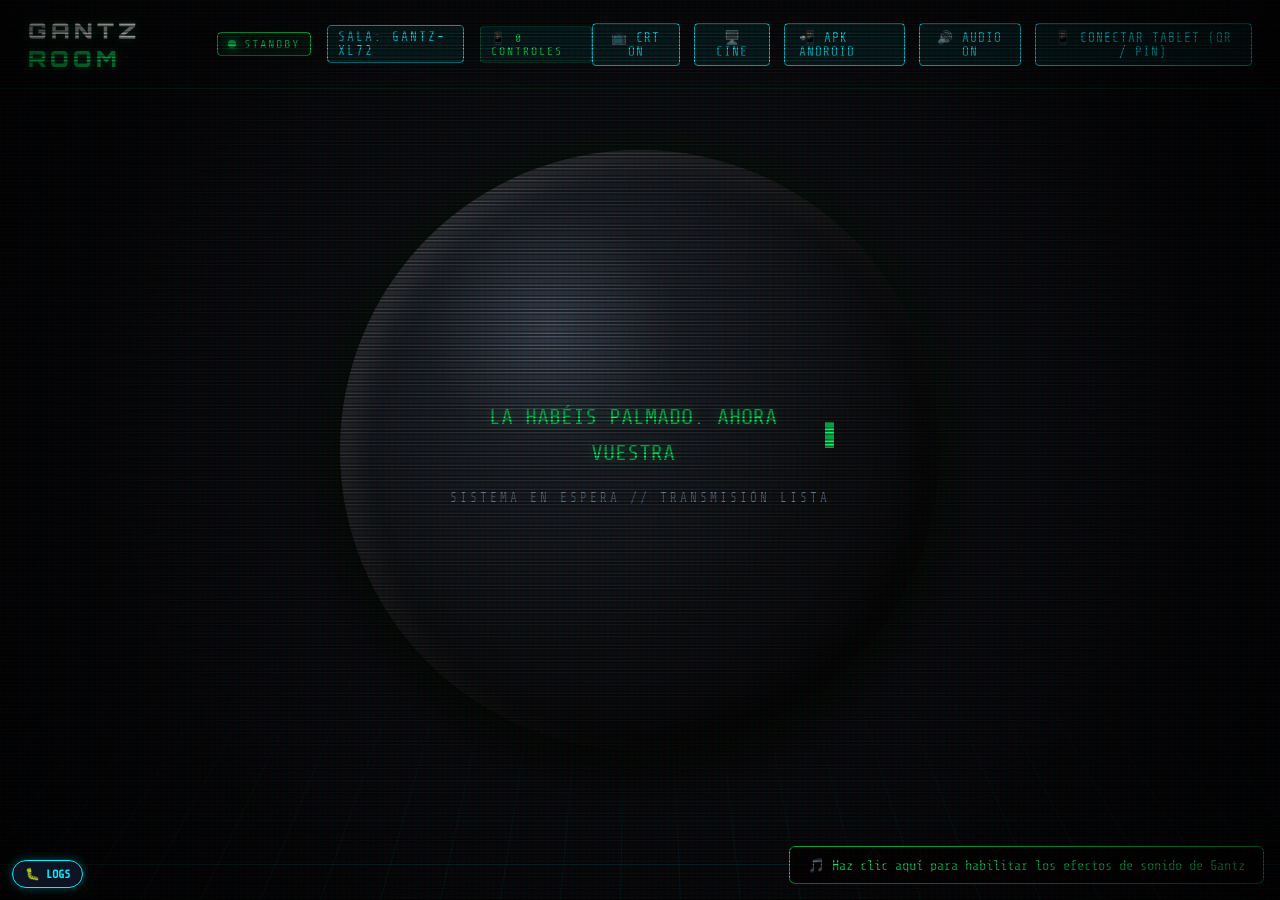
==== index.html @ 41e59c59 "feat(ui): crt retro scanlines filter, manga screentone pattern, 2-column tactical cards grid, and da" ====
<!DOCTYPE html>
<html lang="es">
<head>
  <meta charset="UTF-8">
  <meta name="viewport" content="width=device-width, initial-scale=1.0">
  <title>GANTZ // ESFERA NEGRA (CLOUD DISPLAY)</title>
  <link rel="preconnect" href="https://fonts.googleapis.com">
  <link rel="preconnect" href="https://fonts.gstatic.com" crossorigin>
  <link href="https://fonts.googleapis.com/css2?family=Orbitron:wght@600;800;900&family=Share+Tech+Mono&family=VT323&display=swap" rel="stylesheet">
  <link rel="stylesheet" href="css/display.css">
</head>
<body>

  <!-- Retro CRT Scanlines & Flicker -->
  <div class="crt-overlay"></div>
  <div class="crt-flicker"></div>

  <!-- Perspective 3D Room Environment -->
  <div class="room-bg"></div>
  <div class="floor-grid"></div>
  <div class="crt-overlay active" id="crtOverlay"></div>

  <!-- Top HUD Bar -->
  <header class="top-hud">
    <div class="hud-left">
      <div class="gantz-logo">GANTZ <span>ROOM</span></div>
      <div class="status-badge" id="hudStatusBadge">
        <span class="status-dot"></span>
        <span id="hudStatusText">STANDBY</span>
      </div>
      <div class="room-pin-badge" id="hudRoomPin" title="Clic para ver o copiar PIN">SALA: GENERANDO...</div>
      <div class="room-pin-badge" id="hudConnectedDevices" style="border-color: rgba(0,255,102,0.3); color: #00ff66; font-size: 0.72rem;">📱 0 CONTROLES</div>
    </div>
    <div class="hud-right">
      <button class="hud-btn" id="btnCrtToggle" title="Activar/Desactivar Efecto CRT Scanlines">📺 CRT ON</button>
      <button class="hud-btn" id="btnZenToggle" title="Modo Cine / Ocultar HUD">🖥️ CINE</button>
      <a href="assets/apk/gantz-remote.apk" download="gantz-remote.apk" class="hud-btn" style="text-decoration: none; border-color: var(--gantz-cyan); color: var(--gantz-cyan);" title="Descargar APK nativa para Android">📲 APK ANDROID</a>
      <button class="hud-btn" id="btnAudioToggle" title="Activar/Silenciar Efectos de Sonido">🔊 AUDIO ON</button>
      <button class="hud-btn" id="btnOpenQR">📱 CONECTAR TABLET (QR / PIN)</button>
    </div>
  </header>

  <!-- Main Sphere Container -->
  <main class="stage-container">
    <div class="sphere-assembly" id="sphereAssembly">
      
      <!-- Ambient Back Rim Glow -->
      <div class="sphere-rim"></div>

      <!-- Sphere Body / Shell -->
      <div class="gantz-sphere" id="gantzSphere">

        <!-- Mechanical Sliding Doors (Visible in Open Mode) -->
        <div class="sphere-doors" id="sphereDoors">
          <div class="sphere-interior-glow"></div>
          <div class="sphere-man">
            <svg viewBox="0 0 24 24" width="80" height="80" fill="#00f0ff" style="filter: drop-shadow(0 0 10px #00f0ff);">
              <path d="M12 2C6.48 2 2 6.48 2 12s4.48 10 10 10 10-4.48 10-10S17.52 2 12 2zm0 3c1.66 0 3 1.34 3 3s-1.34 3-3 3-3-1.34-3-3 1.34-3 3-3zm0 14.2c-2.5 0-4.71-1.28-6-3.22.03-1.99 4-3.08 6-3.08 1.99 0 5.97 1.09 6 3.08-1.29 1.94-3.5 3.22-6 3.22z"/>
            </svg>
          </div>
          <div style="font-family: var(--font-display); font-size: 0.85rem; color: #00f0ff; letter-spacing: 2px; margin-bottom: 4px;">
            ARSENAL DESBLOQUEADO
          </div>
          <div class="arsenal-rack">
            <div class="arsenal-item">🔫 X-GUN</div>
            <div class="arsenal-item">🦺 TRAJE</div>
            <div class="arsenal-item">📡 RADAR</div>
            <div class="arsenal-item">🎯 X-RIFLE</div>
          </div>
        </div>

        <!-- Front Screen Terminal -->
        <div class="sphere-screen" id="sphereScreen">

          <!-- 1. STANDBY VIEW -->
          <div class="view-standby" id="viewStandby">
            <div class="gantz-typewriter-text" id="standbyText">
              <span>LA HABÉIS PALMADO. AHORA VUESTRAS VIDAS ME PERTENECEN.</span>
              <span class="cursor-blink"></span>
            </div>
            <div class="standby-subtext">SISTEMA EN ESPERA // TRANSMISIÓN LISTA</div>
          </div>

          <!-- 2. MISSION / TIMER VIEW WITH MINI-RADAR -->
          <div class="view-mission" id="viewMission">
            <div class="mission-mini-radar" id="miniRadar">
              <div class="radar-sweep"></div>
              <div class="radar-crosshair"></div>
              <div class="radar-blip blip-target" title="Objetivo Alien"></div>
              <div class="radar-blip blip-hunter" style="top: 35%; left: 45%;" title="Cazadores"></div>
              <div class="radar-ring r-1"></div>
              <div class="radar-ring r-2"></div>
            </div>
            <div class="timer-progress-ring"></div>
            <div class="mission-target-badge" id="missionTargetBadge">OBJETIVO: EN BUSCA Y CAPTURA</div>
            <div class="digital-timer" id="timerDisplay">60:00</div>
            <div class="mission-substatus" id="missionSubstatus">TIEMPO LÍMITE DE TRANSFERENCIA // BARRIDO ACTIVO</div>
          </div>

          <!-- 3. BRIEFING / MONSTER VIEW (MANGA CANONICAL LAYOUT) -->
          <div class="view-briefing" id="viewBriefing">
            <div class="manga-briefing-header">
              AHORA IRÉIS A MATAR A ESTE TIPO:
            </div>
            <div class="manga-briefing-grid">
              <!-- Left: Square Photo Frame with Name on top border -->
              <div class="manga-portrait-frame">
                <div class="manga-target-name-badge" id="briefingName">ONION ALIEN</div>
                <div class="manga-img-container">
                  <img src="assets/webp/monsters/alien_cebolla_joven_recortado.webp" alt="Target" class="manga-target-img" id="briefingImg">
                </div>
              </div>

              <!-- Right: Canonical Manga Data Rows -->
              <div class="manga-info-col">
                <div class="manga-field-block">
                  <div class="manga-field-title">CARACTERÍSTICAS:</div>
                  <div class="manga-field-val" id="briefingChars">FUERTE<br>MALOLIENTE</div>
                </div>

                <div class="manga-field-block">
                  <div class="manga-field-title">LE GUSTA:</div>
                  <div class="manga-field-val" id="briefingLikes">LAS CEBOLLETAS, LA AMISTAD</div>
                </div>

                <div class="manga-field-block" id="briefingDislikesWrap">
                  <div class="manga-field-title">ODIA:</div>
                  <div class="manga-field-val" id="briefingDislikes">A LOS QUE SON MÁS PEQUEÑOS QUE ÉL</div>
                </div>

                <div class="manga-field-block">
                  <div class="manga-field-title">FRASE FAVORITA:</div>
                  <div class="manga-field-val" id="briefingQuote">¡¡CON CEBOLLAS ME BASTA!!</div>
                </div>
              </div>
            </div>
          </div>

          <!-- 4. SCORING / RESULTS VIEW -->
          <div class="view-scoring" id="viewScoring">
            <div class="scoring-title">EVALUACIÓN DE CAZADORES // GANTZ</div>
            <div class="scoring-list" id="scoringList"></div>
          </div>

          <!-- 5. BROADCAST MESSAGE VIEW -->
          <div class="view-broadcast" id="viewBroadcast">
            <div class="broadcast-tag">MENSAJE DIRECTO DE LA ESFERA</div>
            <div class="broadcast-body" id="broadcastBody">
              <span>¡MOVED EL TRASERO O MORIRÉIS TODOS!</span>
              <span class="cursor-blink"></span>
            </div>
          </div>

          <!-- 6. WEAPON / ARSENAL HOLOGRAM VIEW (ENIGMATIC & REVEALABLE) -->
          <div class="view-weapon" id="viewWeapon">
            <div class="weapon-hologram-card">
              <div class="weapon-header-row">
                <div class="weapon-media-box">
                  <img src="assets/webp/weapons/civil_y_pistola_alienigena_en_retroceso.webp" alt="Weapon" class="weapon-img-display" id="wpnDisplayImg">
                  <div class="weapon-icon-badge" id="wpnDisplayIcon">🔫</div>
                </div>
                <div class="weapon-main-info">
                  <div class="weapon-title-name" id="wpnDisplayName">PISTOLA X (X-GUN)</div>
                  <div class="weapon-category-pill" id="wpnDisplayCategory">ARMAMENTO BÁSICO DE LA ESFERA</div>
                  <div class="weapon-quote-box" id="wpnDisplayQuote">"Un cacharro negro con cuatro gatillos y cañón giratorio."</div>
                </div>
              </div>

              <!-- State A: CLASSIFIED (Default for players) -->
              <div class="weapon-classified-box" id="wpnClassifiedBox">
                <div class="classified-lock-icon">🔒</div>
                <div class="classified-text-wrap">
                  <div class="classified-title">ARCHIVO CLASIFICADO // GANTZ</div>
                  <div class="classified-desc">El funcionamiento, alcance y daño permanecen ocultos.</div>
                </div>
              </div>

              <!-- State B: REVEALED (Unlocked by Master) -->
              <div class="weapon-revealed-box" id="wpnRevealedBox" style="display: none;">
                <div class="revealed-tag">⚡ MECÁNICA & FUNCIONAMIENTO DESBLOQUEADO</div>
                <div class="weapon-specs-grid">
                  <div class="weapon-spec-row">
                    <span class="weapon-spec-label">⚙️ FUNCIONAMIENTO:</span>
                    <span class="weapon-spec-val" id="wpnDisplayMechanics">Debes apretar los dos gatillos a la vez...</span>
                  </div>
                  <div class="weapon-spec-row">
                    <span class="weapon-spec-label">💥 DAÑO / EFECTO:</span>
                    <span class="weapon-spec-val" id="wpnDisplayDamage" style="color: #ff003c; font-weight: bold;">2d10 Daño Interno</span>
                  </div>
                  <div class="weapon-spec-row">
                    <span class="weapon-spec-label">📏 ALCANCE:</span>
                    <span class="weapon-spec-val" id="wpnDisplayRange">Medio (30m)</span>
                  </div>
                </div>
              </div>

            </div>
          </div>

          <!-- 7. 100 POINTS REWARD MENU VIEW -->
          <div class="view-100pts" id="view100Pts">
            <div class="menu-100pts-card">
              <div class="menu-100pts-header">
                <div class="menu-100pts-badge">🏆 100 PUNTOS ALCANZADOS // GANTZ REWARD</div>
                <div class="menu-100pts-hunter-title" id="rewardHunterTitle">KEI KURONO (100 PTS)</div>
                <div class="menu-100pts-instruction">ELIGE UNA DE LAS TRES OPCIONES DE LA ESFERA:</div>
              </div>
              <div class="menu-100pts-grid">
                <div class="menu-100pts-card-option" id="rewardCardOpt1">
                  <div class="reward-opt-num">01</div>
                  <div class="reward-opt-icon">✨</div>
                  <div class="reward-opt-name">LIBERTAD</div>
                  <div class="reward-opt-desc">Memoria borrada y regreso al mundo real en paz.</div>
                </div>
                <div class="menu-100pts-card-option" id="rewardCardOpt2">
                  <div class="reward-opt-num">02</div>
                  <div class="reward-opt-icon">⚡</div>
                  <div class="reward-opt-name">ARMAMENTO PESADO</div>
                  <div class="reward-opt-desc">Desbloquea la Katana, Gantz Bike o Z-Gun para la próxima cacería.</div>
                </div>
                <div class="menu-100pts-card-option" id="rewardCardOpt3">
                  <div class="reward-opt-num">03</div>
                  <div class="reward-opt-icon">🧬</div>
                  <div class="reward-opt-name">REVIVIR CAZADOR</div>
                  <div class="reward-opt-desc">Resucita a un compañero de la memoria de la Esfera.</div>
                </div>
              </div>
              <div class="menu-100pts-resolution" id="rewardResolutionBox" style="display: none;">
                <span class="res-badge" id="rewardResolutionBadge">ELECCIÓN CONFIRMADA</span>
                <span class="res-text" id="rewardResolutionText">Recompensa transferida.</span>
              </div>
            </div>
          </div>

          <!-- 8. TACTICAL FULLSCREEN RADAR VIEW -->
          <div class="view-radar" id="viewRadar" style="display: none;">
            <div class="tactical-radar-card">
              <div class="radar-header-row">
                <div class="radar-title">🛰️ RADAR TÁCTICO DE GANTZ // RASTREO DE ÁREA</div>
                <div class="radar-status-badge">🟢 HUD ACTIVO</div>
              </div>
              <div class="tactical-radar-screen">
                <div class="tactical-sweep"></div>
                <div class="tactical-grid-overlay"></div>
                <div class="tactical-ring ring-1"></div>
                <div class="tactical-ring ring-2"></div>
                <div class="tactical-ring ring-3"></div>
                <div class="tactical-blip alien-boss" style="top: 38%; left: 60%;">
                  <span class="blip-label" id="radarTargetLabel">OBJETIVO: ALIEN</span>
                </div>
                <div class="tactical-blip hunter-team" style="top: 62%; left: 38%;">
                  <span class="blip-label">CAZADORES</span>
                </div>
              </div>
              <div class="radar-footer-row">
                <span id="radarPerimeterWarning">⚠️ ADVERTENCIA: SALIR DEL PERÍMETRO (1 KM) ACTIVARÁ LA BOMBA CRANEAL</span>
              </div>
            </div>
          </div>

        </div>

      </div>
    </div>
  </main>

  <!-- Modal QR Code -->
  <div class="qr-modal" id="qrModal">
    <div class="qr-card">
      <div class="qr-card-title">CONECTAR <span>TABLET / CELULAR</span></div>
      <p style="font-size: 0.85rem; color: #94a3b8;">Escanea con la cámara de tu tablet o usa el PIN de la sala:</p>
      
      <div style="display: flex; align-items: center; justify-content: center; gap: 8px; margin: 10px 0;">
        <div class="qr-pin-display" id="qrPinDisplay" style="margin: 0;">GANTZ-XXXX</div>
        <button class="hud-btn" id="btnCopyPin" style="padding: 8px 12px; font-size: 0.85rem;" title="Copiar código PIN">📋 COPIAR PIN</button>
      </div>

      <div class="qr-image-container" id="qrContainer"></div>

      <div style="display: flex; gap: 6px; margin-top: 10px;">
        <div class="qr-url-text" id="qrUrlText" style="flex: 1; margin-top: 0;">https://tu-sitio.vercel.app/remote.html?room=...</div>
        <button class="hud-btn" id="btnCopyUrl" style="padding: 6px 10px; font-size: 0.75rem;" title="Copiar enlace completo">📋</button>
      </div>

      <!-- Direct APK Download Link -->
      <a href="assets/apk/gantz-remote.apk" download="gantz-remote.apk" class="hud-btn" style="display: flex; align-items: center; justify-content: center; gap: 8px; width: 100%; margin-top: 10px; text-decoration: none; background: rgba(0, 240, 255, 0.15); border-color: var(--gantz-cyan); color: #fff; font-size: 0.8rem; padding: 8px 12px;">
        <span>🤖</span> DESCARGAR APP ANDROID (.APK)
      </a>

      <!-- Room Management & Persistence Controls -->
      <div style="margin-top: 14px; padding-top: 12px; border-top: 1px solid rgba(0,240,255,0.2); text-align: left;">
        <div style="font-size: 0.75rem; color: var(--gantz-cyan); font-weight: bold; margin-bottom: 6px;">⚙️ GESTIÓN DE SALA:</div>
        <div style="display: flex; gap: 6px; margin-bottom: 8px;">
          <input type="text" id="customDisplayRoomInput" placeholder="Ej: MESA1 o GANTZ-MESA1" style="flex: 1; font-size: 0.8rem; padding: 6px 8px; background: rgba(0,0,0,0.6); border: 1px solid rgba(0,240,255,0.4); color: #fff; border-radius: 4px; font-family: 'Share Tech Mono', monospace;">
          <button class="hud-btn" id="btnSetCustomRoom" style="font-size: 0.75rem; padding: 6px 10px; background: rgba(0,240,255,0.15);">ESTABLECER</button>
        </div>
        <div style="display: flex; gap: 6px; margin-bottom: 10px;">
          <button class="hud-btn" id="btnGenerateNewRoom" style="width: 100%; font-size: 0.75rem; padding: 6px 10px; border-color: var(--gantz-gold); color: var(--gantz-gold); background: rgba(255,215,0,0.1);">🔄 GENERAR NUEVA SALA ALEATORIA</button>
        </div>
        <div id="displaySavedRoomsWrap" style="margin-top: 8px;">
          <div style="font-size: 0.7rem; color: #94a3b8; margin-bottom: 4px;">📜 SALAS RECIENTES:</div>
          <div id="displaySavedRoomsList" style="display: flex; flex-wrap: wrap; gap: 4px; max-height: 70px; overflow-y: auto;"></div>
        </div>
      </div>

      <button class="qr-close-btn" id="btnCloseQR">CERRAR</button>
    </div>
  </div>

  <!-- Audio unlock banner -->
  <div id="audioUnlockOverlay" style="position: fixed; bottom: 16px; right: 16px; background: rgba(0,0,0,0.85); border: 1px solid #00ff66; padding: 10px 18px; border-radius: 6px; z-index: 1001; font-size: 0.85rem; color: #00ff66; cursor: pointer; display: flex; align-items: center; gap: 8px;">
    <span>🎵 Haz clic aquí para habilitar los efectos de sonido de Gantz</span>
  </div>

  <!-- Holographic Laser Pointer Target -->
  <div id="hologramLaserPointer" class="laser-pointer-target">
    <div class="laser-dot"></div>
    <div class="laser-ring"></div>
    <div class="laser-crosshair"></div>
  </div>

  <!-- Libraries -->
  <script src="js/logger.js"></script>
  <script src="js/vendor/peerjs.min.js"></script>
  <script src="js/vendor/qrcode.min.js"></script>
  <script src="data/aliens.js"></script>
  <script src="data/weapons.js"></script>
  <script src="js/audio.js"></script>
  <script src="js/display-p2p.js"></script>
</body>
</html>
---- css/display.css ----
:root {
  --bg-black: #030407;
  --gantz-green: #00ff66;
  --gantz-green-glow: rgba(0, 255, 102, 0.4);
  --gantz-red: #ff003c;
  --gantz-red-glow: rgba(255, 0, 60, 0.5);
  --gantz-cyan: #00f0ff;
  --gantz-gold: #ffd700;
  --font-mono: 'Share Tech Mono', 'Courier New', monospace;
  --font-display: 'Orbitron', sans-serif;
  --font-digital: 'VT323', monospace;
  --sphere-size: min(72vh, 600px);
}

* {
  box-sizing: border-box;
  margin: 0;
  padding: 0;
  user-select: none;
}

body {
  background-color: var(--bg-black);
  color: #fff;
  font-family: var(--font-mono);
  overflow: hidden;
  height: 100vh;
  width: 100vw;
  display: flex;
  flex-direction: column;
  align-items: center;
  justify-content: center;
  position: relative;
  perspective: 1000px;
}

/* CRT Scanlines Overlay */
.crt-overlay {
  position: fixed;
  top: 0;
  left: 0;
  width: 100vw;
  height: 100vh;
  background: linear-gradient(
    rgba(18, 16, 16, 0) 50%, 
    rgba(0, 0, 0, 0.35) 50%
  ), linear-gradient(
    90deg,
    rgba(255, 0, 0, 0.03),
    rgba(0, 255, 0, 0.01),
    rgba(0, 0, 255, 0.03)
  );
  background-size: 100% 4px, 6px 100%;
  pointer-events: none;
  z-index: 999;
}

.crt-flicker {
  position: fixed;
  top: 0;
  left: 0;
  width: 100vw;
  height: 100vh;
  background: rgba(0, 255, 102, 0.015);
  opacity: 0.8;
  pointer-events: none;
  animation: flicker 0.15s infinite;
  z-index: 998;
}

@keyframes flicker {
  0% { opacity: 0.97; }
  50% { opacity: 1; }
  100% { opacity: 0.94; }
}

/* Room Environment with Perspective Grid Floor */
.room-bg {
  position: absolute;
  top: 0;
  left: 0;
  width: 100%;
  height: 100%;
  background: radial-gradient(circle at 50% 45%, #151821 0%, #030407 70%);
  z-index: 1;
}

.floor-grid {
  position: absolute;
  bottom: 0;
  left: -50%;
  width: 200%;
  height: 45vh;
  background-image: 
    linear-gradient(rgba(0, 240, 255, 0.08) 1px, transparent 1px),
    linear-gradient(90deg, rgba(0, 240, 255, 0.08) 1px, transparent 1px);
  background-size: 60px 60px;
  transform: rotateX(65deg);
  transform-origin: bottom center;
  mask-image: linear-gradient(to top, rgba(0,0,0,1) 10%, transparent 100%);
  -webkit-mask-image: linear-gradient(to top, rgba(0,0,0,1) 10%, transparent 100%);
  z-index: 2;
}

/* TOP STATUS HUD BAR */
.top-hud {
  position: absolute;
  top: 0;
  left: 0;
  width: 100%;
  padding: 16px 28px;
  display: flex;
  justify-content: space-between;
  align-items: center;
  z-index: 100;
  font-size: 0.9rem;
  letter-spacing: 2px;
  border-bottom: 1px solid rgba(0, 255, 102, 0.15);
  background: linear-gradient(180deg, rgba(3, 4, 7, 0.9) 0%, transparent 100%);
}

.hud-left {
  display: flex;
  align-items: center;
  gap: 16px;
}

.gantz-logo {
  font-family: var(--font-display);
  font-weight: 900;
  font-size: 1.4rem;
  color: #fff;
  letter-spacing: 4px;
  text-shadow: 0 0 10px var(--gantz-green-glow);
}

.gantz-logo span {
  color: var(--gantz-green);
}

.status-badge {
  display: inline-flex;
  align-items: center;
  gap: 8px;
  padding: 4px 10px;
  background: rgba(0, 255, 102, 0.08);
  border: 1px solid var(--gantz-green);
  border-radius: 4px;
  font-size: 0.75rem;
  color: var(--gantz-green);
}

.status-dot {
  width: 8px;
  height: 8px;
  border-radius: 50%;
  background: var(--gantz-green);
  box-shadow: 0 0 8px var(--gantz-green);
  animation: pulseDot 1.5s infinite ease-in-out;
}

@keyframes pulseDot {
  0%, 100% { transform: scale(0.9); opacity: 0.6; }
  50% { transform: scale(1.3); opacity: 1; }
}

.room-pin-badge {
  font-family: var(--font-mono);
  background: rgba(0, 240, 255, 0.1);
  border: 1px solid var(--gantz-cyan);
  padding: 4px 10px;
  border-radius: 4px;
  font-size: 0.8rem;
  color: var(--gantz-cyan);
  cursor: pointer;
}

.hud-right {
  display: flex;
  align-items: center;
  gap: 14px;
}

.hud-btn {
  background: rgba(0, 240, 255, 0.1);
  border: 1px solid var(--gantz-cyan);
  color: var(--gantz-cyan);
  font-family: var(--font-mono);
  padding: 6px 14px;
  border-radius: 4px;
  font-size: 0.8rem;
  cursor: pointer;
  letter-spacing: 1px;
  transition: all 0.2s ease;
}

.hud-btn:hover {
  background: var(--gantz-cyan);
  color: #000;
  box-shadow: 0 0 15px rgba(0, 240, 255, 0.6);
}

/* MAIN STAGE AND GANTZ SPHERE CONTAINER */
.stage-container {
  position: relative;
  width: 100vw;
  height: 100vh;
  display: flex;
  align-items: center;
  justify-content: center;
  z-index: 10;
}

.sphere-assembly {
  position: relative;
  width: var(--sphere-size);
  height: var(--sphere-size);
  display: flex;
  align-items: center;
  justify-content: center;
  transition: transform 0.5s ease;
}

/* Black Metallic Sphere Body */
.gantz-sphere {
  position: relative;
  width: 100%;
  height: 100%;
  border-radius: 50%;
  background: radial-gradient(
    circle at 35% 30%,
    #4a5568 0%,
    #222733 22%,
    #0d0f14 55%,
    #020305 85%,
    #000000 100%
  );
  box-shadow: 
    inset -15px -15px 40px rgba(0, 0, 0, 0.95),
    inset 10px 10px 30px rgba(255, 255, 255, 0.2),
    0 25px 60px rgba(0, 0, 0, 0.9),
    0 0 40px rgba(0, 0, 0, 0.8);
  display: flex;
  align-items: center;
  justify-content: center;
  overflow: hidden;
  transition: all 0.7s cubic-bezier(0.2, 0.8, 0.2, 1);
}

/* Metallic Rim and Ambient Glow */
.sphere-rim {
  position: absolute;
  top: 0;
  left: 0;
  width: 100%;
  height: 100%;
  border-radius: 50%;
  box-shadow: 0 0 35px rgba(0, 255, 102, 0.15);
  pointer-events: none;
  transition: box-shadow 0.5s ease;
}

.sphere-assembly.active-mission .sphere-rim {
  box-shadow: 0 0 50px rgba(0, 255, 102, 0.35);
}

.sphere-assembly.danger .sphere-rim {
  box-shadow: 0 0 70px var(--gantz-red-glow);
  animation: dangerPulse 1s infinite alternate;
}

@keyframes dangerPulse {
  0% { box-shadow: 0 0 30px rgba(255, 0, 60, 0.3); }
  100% { box-shadow: 0 0 90px rgba(255, 0, 60, 0.8); }
}

/* SPHERE OPEN MECHANICAL DOORS */
.sphere-doors {
  position: absolute;
  top: 0;
  left: 0;
  width: 100%;
  height: 100%;
  border-radius: 50%;
  pointer-events: none;
  display: none;
  z-index: 25;
}

.sphere-door-left, .sphere-door-right {
  position: absolute;
  top: 0;
  width: 50%;
  height: 100%;
  background: radial-gradient(circle at 35% 30%, #2e3544 0%, #0d0f14 60%, #000 100%);
  transition: transform 1.2s cubic-bezier(0.77, 0, 0.175, 1);
  overflow: hidden;
  box-shadow: inset 0 0 20px #000;
}

.sphere-door-left {
  left: 0;
  border-top-left-radius: 999px;
  border-bottom-left-radius: 999px;
  border-right: 2px solid #334155;
  transform-origin: left center;
}

.sphere-door-right {
  right: 0;
  border-top-right-radius: 999px;
  border-bottom-right-radius: 999px;
  border-left: 2px solid #334155;
  transform-origin: right center;
}

.sphere-assembly.is-open .sphere-door-left {
  transform: translateX(-95%) rotateY(-25deg);
}

.sphere-assembly.is-open .sphere-door-right {
  transform: translateX(95%) rotateY(25deg);
}

/* Interior Core when Open (Man inside Gantz / Gun racks) */
.sphere-interior {
  position: absolute;
  width: 90%;
  height: 90%;
  border-radius: 50%;
  background: radial-gradient(circle at 50% 50%, #0c121e 0%, #030508 100%);
  border: 3px solid #1e293b;
  display: flex;
  flex-direction: column;
  align-items: center;
  justify-content: center;
  z-index: 15;
  opacity: 0;
  transform: scale(0.85);
  transition: all 0.8s ease 0.3s;
}

.sphere-assembly.is-open .sphere-interior {
  opacity: 1;
  transform: scale(1);
}

.interior-man-illustration {
  width: 130px;
  height: 130px;
  border-radius: 50%;
  background: #020305;
  border: 2px solid var(--gantz-cyan);
  display: flex;
  align-items: center;
  justify-content: center;
  position: relative;
  box-shadow: 0 0 25px rgba(0, 240, 255, 0.3);
  margin-bottom: 12px;
}

.interior-man-illustration svg {
  width: 85px;
  height: 85px;
  fill: #94a3b8;
}

.cables-anim {
  position: absolute;
  width: 100%;
  height: 100%;
  border-radius: 50%;
  border: 2px dashed rgba(0, 240, 255, 0.4);
  animation: rotateCables 15s linear infinite;
}

@keyframes rotateCables {
  from { transform: rotate(0deg); }
  to { transform: rotate(360deg); }
}

.arsenal-rack {
  display: flex;
  gap: 12px;
  margin-top: 6px;
}

.arsenal-item {
  background: rgba(15, 23, 42, 0.8);
  border: 1px solid #334155;
  border-radius: 6px;
  padding: 6px 12px;
  font-size: 0.75rem;
  color: var(--gantz-green);
  letter-spacing: 1px;
  display: flex;
  flex-direction: column;
  align-items: center;
  gap: 4px;
}

/* SPHERE FRONT SCREEN CONTENT */
.sphere-screen {
  position: relative;
  width: 82%;
  height: 82%;
  border-radius: 50%;
  display: flex;
  flex-direction: column;
  align-items: center;
  justify-content: center;
  text-align: center;
  padding: 30px;
  z-index: 20;
  transition: opacity 0.4s ease;
}

/* 1. STANDBY MODE */
.view-standby {
  display: flex;
  flex-direction: column;
  align-items: center;
  justify-content: center;
  gap: 16px;
  width: 100%;
}

.gantz-typewriter-text {
  font-family: var(--font-mono);
  color: var(--gantz-green);
  font-size: clamp(1rem, 2.2vw, 1.4rem);
  line-height: 1.6;
  text-shadow: 0 0 12px var(--gantz-green-glow);
  max-width: 90%;
  min-height: 80px;
  display: flex;
  align-items: center;
  justify-content: center;
}

.cursor-blink {
  display: inline-block;
  width: 10px;
  height: 1.2em;
  background-color: var(--gantz-green);
  margin-left: 4px;
  vertical-align: middle;
  animation: blink 0.8s infinite;
}

@keyframes blink {
  0%, 100% { opacity: 1; }
  50% { opacity: 0; }
}

.standby-subtext {
  font-size: 0.8rem;
  color: #64748b;
  letter-spacing: 3px;
  text-transform: uppercase;
}

/* 2. TIMER / MISSION MODE */
.view-mission {
  display: none;
  flex-direction: column;
  align-items: center;
  justify-content: center;
  width: 100%;
  position: relative;
}

.mission-target-badge {
  font-size: 0.8rem;
  letter-spacing: 2px;
  color: var(--gantz-cyan);
  text-transform: uppercase;
  margin-bottom: 6px;
}

.digital-timer {
  font-family: var(--font-digital);
  font-size: clamp(4rem, 12vw, 7.5rem);
  line-height: 0.95;
  color: var(--gantz-green);
  text-shadow: 
    0 0 20px var(--gantz-green-glow),
    0 0 40px var(--gantz-green-glow);
  letter-spacing: 4px;
  font-weight: bold;
}

.sphere-assembly.danger .digital-timer {
  color: var(--gantz-red);
  text-shadow: 0 0 25px var(--gantz-red-glow), 0 0 50px var(--gantz-red-glow);
}

.timer-progress-ring {
  position: absolute;
  width: 105%;
  height: 105%;
  border-radius: 50%;
  pointer-events: none;
  border: 3px dashed rgba(0, 255, 102, 0.3);
  animation: rotateRing 60s linear infinite;
}

@keyframes rotateRing {
  from { transform: rotate(0deg); }
  to { transform: rotate(360deg); }
}

.mission-substatus {
  margin-top: 10px;
  font-size: 0.85rem;
  color: #cbd5e1;
  letter-spacing: 2px;
}

/* 3. BRIEFING / MONSTER PROFILE MODE (CANONICAL MANGA LAYOUT) */
.view-briefing {
  display: none;
  flex-direction: column;
  align-items: center;
  justify-content: center;
  width: 95%;
  max-width: 540px;
  gap: 12px;
  animation: fadeIn 0.4s ease;
}

.manga-briefing-header {
  font-family: var(--font-display);
  font-size: clamp(0.9rem, 2vw, 1.15rem);
  font-weight: 900;
  color: #fff;
  letter-spacing: 2px;
  text-shadow: 0 0 10px var(--gantz-green-glow);
  text-align: center;
  border-bottom: 1px dashed rgba(0, 255, 102, 0.4);
  padding-bottom: 6px;
  width: 100%;
}

.manga-briefing-grid {
  display: grid;
  grid-template-columns: 190px 1fr;
  gap: 18px;
  width: 100%;
  align-items: start;
}

.manga-portrait-frame {
  position: relative;
  width: 190px;
  height: 200px;
  border: 2px solid #fff;
  box-shadow: 0 0 20px rgba(0, 255, 102, 0.3), inset 0 0 10px #000;
  background: #000;
  display: flex;
  align-items: center;
  justify-content: center;
  overflow: visible;
  margin-top: 10px;
}

.manga-img-container {
  width: 100%;
  height: 100%;
  overflow: hidden;
  position: relative;
  background: #000;
}

.manga-target-name-badge {
  position: absolute;
  top: -14px;
  left: 50%;
  transform: translateX(-50%);
  background: #000;
  border: 1px solid var(--gantz-green);
  color: #fff;
  font-family: var(--font-display);
  font-size: 0.82rem;
  font-weight: 900;
  letter-spacing: 1px;
  padding: 2px 10px;
  white-space: nowrap;
  text-shadow: 0 0 8px var(--gantz-green-glow);
  z-index: 20;
}

.manga-target-img {
  width: 100%;
  height: 100%;
  object-fit: cover;
  object-position: center top;
  transform-origin: center top;
  transition: object-position 0.2s ease, transform 0.2s ease;
  filter: contrast(1.2) grayscale(0.2) brightness(0.95);
}

.manga-info-col {
  display: flex;
  flex-direction: column;
  gap: 8px;
  text-align: left;
  font-family: var(--font-mono);
}

.manga-field-block {
  display: flex;
  flex-direction: column;
  gap: 2px;
}

.manga-field-title {
  font-family: var(--font-display);
  font-size: 0.78rem;
  font-weight: 900;
  color: #fff;
  letter-spacing: 1px;
  text-transform: uppercase;
}

.manga-field-val {
  font-size: 0.82rem;
  color: var(--gantz-green);
  text-shadow: 0 0 6px var(--gantz-green-glow);
  line-height: 1.35;
  padding-left: 8px;
  text-transform: uppercase;
  font-weight: 600;
}

/* 4. SCORING / RESULTS MODE */
.view-scoring {
  display: none;
  flex-direction: column;
  align-items: center;
  justify-content: center;
  width: 100%;
  gap: 8px;
}

.scoring-title {
  font-family: var(--font-display);
  font-size: 1.1rem;
  color: var(--gantz-cyan);
  letter-spacing: 3px;
  margin-bottom: 6px;
}

.scoring-list {
  width: 95%;
  max-height: 240px;
  overflow-y: auto;
  display: flex;
  flex-direction: column;
  gap: 8px;
  padding-right: 4px;
}

.score-row {
  display: flex;
  justify-content: space-between;
  align-items: center;
  background: rgba(15, 23, 42, 0.85);
  border: 1px solid #334155;
  border-radius: 6px;
  padding: 6px 14px;
  font-size: 0.85rem;
  transition: all 0.3s ease;
}

.score-row.highlight {
  border-color: var(--gantz-green);
  box-shadow: 0 0 15px var(--gantz-green-glow);
  transform: scale(1.03);
}

.hunter-name-col {
  text-align: left;
}

.hunter-real-name {
  font-weight: bold;
  color: #fff;
}

.hunter-gantz-nick {
  font-size: 0.75rem;
  color: var(--gantz-green);
  font-style: italic;
}

.hunter-points-col {
  text-align: right;
  font-family: var(--font-display);
  font-weight: 700;
  color: var(--gantz-gold);
}

.hunter-total-pts {
  font-size: 0.7rem;
  color: #94a3b8;
}

/* 5. BROADCAST / LIVE MESSAGE MODE */
.view-broadcast {
  display: none;
  flex-direction: column;
  align-items: center;
  justify-content: center;
  width: 100%;
}

.broadcast-tag {
  color: var(--gantz-red);
  font-size: 0.85rem;
  letter-spacing: 3px;
  text-transform: uppercase;
  margin-bottom: 8px;
  font-family: var(--font-display);
}

.broadcast-body {
  font-family: var(--font-mono);
  font-size: clamp(1.1rem, 2.5vw, 1.6rem);
  color: var(--gantz-green);
  line-height: 1.6;
  text-shadow: 0 0 15px var(--gantz-green-glow);
  max-width: 90%;
}

/* MODAL: QR CODE OVERLAY */
.qr-modal {
  position: fixed;
  top: 0;
  left: 0;
  width: 100vw;
  height: 100vh;
  background: rgba(3, 4, 7, 0.92);
  backdrop-filter: blur(10px);
  z-index: 1000;
  display: none;
  align-items: center;
  justify-content: center;
}

.qr-modal.active {
  display: flex;
}

.qr-card {
  background: #0a0d14;
  border: 2px solid var(--gantz-green);
  border-radius: 12px;
  box-shadow: 0 0 40px var(--gantz-green-glow);
  padding: 32px;
  max-width: 440px;
  width: 90%;
  text-align: center;
  position: relative;
}

.qr-card-title {
  font-family: var(--font-display);
  font-size: 1.3rem;
  color: #fff;
  margin-bottom: 8px;
}

.qr-card-title span {
  color: var(--gantz-green);
}

.qr-pin-display {
  display: inline-block;
  font-family: var(--font-display);
  font-size: 1.6rem;
  font-weight: 900;
  letter-spacing: 4px;
  color: var(--gantz-gold);
  background: rgba(255, 215, 0, 0.1);
  border: 2px solid var(--gantz-gold);
  border-radius: 8px;
  padding: 6px 18px;
  margin: 10px 0;
}

.qr-image-container {
  width: 220px;
  height: 220px;
  margin: 16px auto;
  padding: 8px;
  background: #05070a;
  border: 1px solid #1e293b;
  border-radius: 8px;
  display: flex;
  align-items: center;
  justify-content: center;
}

.qr-url-text {
  font-size: 0.8rem;
  color: var(--gantz-cyan);
  background: rgba(0, 240, 255, 0.08);
  border: 1px solid rgba(0, 240, 255, 0.3);
  padding: 8px 12px;
  border-radius: 4px;
  margin-top: 10px;
  word-break: break-all;
}

.qr-close-btn {
  margin-top: 18px;
  background: #1e293b;
  border: 1px solid #475569;
  color: #fff;
  padding: 8px 24px;
  border-radius: 6px;
  cursor: pointer;
  font-family: var(--font-mono);
  font-size: 0.9rem;
}

.qr-close-btn:hover {
  background: var(--gantz-red);
  border-color: var(--gantz-red);
}

/* 6. WEAPON / ARSENAL HOLOGRAM MODE (ENIGMATIC & REVEALABLE) */
.view-weapon {
  display: none;
  flex-direction: column;
  align-items: center;
  justify-content: center;
  width: 95%;
  max-width: 540px;
  animation: fadeIn 0.4s ease;
}

.weapon-hologram-card {
  display: flex;
  flex-direction: column;
  align-items: stretch;
  gap: 12px;
  width: 100%;
  background: rgba(0, 240, 255, 0.04);
  border: 1px solid rgba(0, 240, 255, 0.35);
  box-shadow: 0 0 30px rgba(0, 240, 255, 0.15), inset 0 0 15px rgba(0,0,0,0.8);
  border-radius: 10px;
  padding: 16px;
}

.weapon-header-row {
  display: grid;
  grid-template-columns: 140px 1fr;
  gap: 14px;
  align-items: center;
}

.weapon-media-box {
  position: relative;
  width: 140px;
  height: 120px;
  border-radius: 6px;
  overflow: hidden;
  border: 2px solid #00f0ff;
  box-shadow: 0 0 15px rgba(0, 240, 255, 0.4);
  background: #000;
}

.weapon-img-display {
  width: 100%;
  height: 100%;
  object-fit: cover;
  filter: contrast(1.15) brightness(0.95);
}

.weapon-icon-badge {
  position: absolute;
  bottom: 4px;
  right: 4px;
  background: rgba(0, 0, 0, 0.75);
  border: 1px solid #00f0ff;
  border-radius: 4px;
  font-size: 1.1rem;
  padding: 2px 5px;
  line-height: 1;
}

.weapon-main-info {
  display: flex;
  flex-direction: column;
  gap: 6px;
  text-align: left;
}

.weapon-title-name {
  font-family: var(--font-display);
  font-size: clamp(1rem, 2.2vw, 1.25rem);
  font-weight: 900;
  color: #fff;
  letter-spacing: 1.5px;
  text-shadow: 0 0 10px rgba(0, 240, 255, 0.6);
}

.weapon-category-pill {
  display: inline-block;
  align-self: flex-start;
  font-size: 0.68rem;
  background: rgba(0, 255, 102, 0.1);
  border: 1px solid #00ff66;
  color: #00ff66;
  padding: 2px 8px;
  border-radius: 10px;
  letter-spacing: 1px;
}

.weapon-quote-box {
  font-family: var(--font-mono);
  font-size: 0.78rem;
  color: #94a3b8;
  font-style: italic;
  line-height: 1.3;
}

/* CLASSIFIED STATE */
.weapon-classified-box {
  display: flex;
  align-items: center;
  gap: 12px;
  background: rgba(255, 0, 60, 0.08);
  border: 1px dashed rgba(255, 0, 60, 0.5);
  border-radius: 6px;
  padding: 10px 14px;
  animation: pulseClassified 2.5s infinite;
}

@keyframes pulseClassified {
  0%, 100% { border-color: rgba(255, 0, 60, 0.4); box-shadow: 0 0 10px rgba(255, 0, 60, 0.1); }
  50% { border-color: rgba(255, 0, 60, 0.8); box-shadow: 0 0 20px rgba(255, 0, 60, 0.25); }
}

.classified-lock-icon {
  font-size: 1.8rem;
  animation: floatWeapon 3s ease-in-out infinite;
}

.classified-text-wrap {
  text-align: left;
}

.classified-title {
  font-family: var(--font-display);
  font-size: 0.82rem;
  font-weight: bold;
  color: #ff003c;
  letter-spacing: 1.5px;
  text-shadow: 0 0 8px rgba(255, 0, 60, 0.6);
}

.classified-desc {
  font-size: 0.72rem;
  color: #94a3b8;
  margin-top: 2px;
}

/* REVEALED STATE */
.weapon-revealed-box {
  display: flex;
  flex-direction: column;
  gap: 8px;
  animation: revealUnfold 0.5s ease-out;
}

@keyframes revealUnfold {
  from { opacity: 0; transform: translateY(8px); }
  to { opacity: 1; transform: translateY(0); }
}

.revealed-tag {
  font-family: var(--font-display);
  font-size: 0.72rem;
  font-weight: 900;
  color: #00ff66;
  letter-spacing: 1.5px;
  text-shadow: 0 0 8px rgba(0, 255, 102, 0.6);
  border-bottom: 1px solid rgba(0, 255, 102, 0.3);
  padding-bottom: 4px;
  text-align: left;
}

.weapon-specs-grid {
  display: flex;
  flex-direction: column;
  gap: 5px;
  width: 100%;
  background: rgba(0, 0, 0, 0.6);
  border: 1px solid rgba(0, 255, 102, 0.25);
  border-radius: 6px;
  padding: 8px 12px;
  font-size: 0.75rem;
  text-align: left;
}

.weapon-spec-row {
  display: flex;
  gap: 8px;
  align-items: baseline;
}

.weapon-spec-label {
  color: var(--gantz-gold);
  font-weight: bold;
  font-size: 0.7rem;
  white-space: nowrap;
  min-width: 115px;
}

.weapon-spec-val {
  color: #e2e8f0;
  line-height: 1.35;
}

@keyframes fadeIn {
  from { opacity: 0; transform: scale(0.96); }
  to { opacity: 1; transform: scale(1); }
}

@keyframes floatWeapon {
  0%, 100% { transform: translateY(0); }
  50% { transform: translateY(-6px); }
}

/* 7. 100 POINTS REWARD MENU VIEW */
.view-100pts {
  display: none;
  flex-direction: column;
  align-items: center;
  justify-content: center;
  width: 95%;
  max-width: 580px;
  animation: fadeIn 0.4s ease;
}

.menu-100pts-card {
  display: flex;
  flex-direction: column;
  align-items: stretch;
  gap: 12px;
  width: 100%;
  background: rgba(255, 215, 0, 0.03);
  border: 1px solid rgba(255, 215, 0, 0.4);
  box-shadow: 0 0 35px rgba(255, 215, 0, 0.15), inset 0 0 15px rgba(0,0,0,0.85);
  border-radius: 10px;
  padding: 16px;
}

.menu-100pts-header {
  text-align: center;
  display: flex;
  flex-direction: column;
  gap: 4px;
  border-bottom: 1px dashed rgba(255, 215, 0, 0.3);
  padding-bottom: 8px;
}

.menu-100pts-badge {
  font-family: var(--font-display);
  font-size: 0.75rem;
  font-weight: bold;
  color: var(--gantz-gold);
  letter-spacing: 2px;
  text-shadow: 0 0 10px rgba(255, 215, 0, 0.6);
}

.menu-100pts-hunter-title {
  font-family: var(--font-display);
  font-size: clamp(1.1rem, 2.4vw, 1.4rem);
  font-weight: 900;
  color: #fff;
  letter-spacing: 1.5px;
  text-shadow: 0 0 10px var(--gantz-green-glow);
}

.menu-100pts-instruction {
  font-family: var(--font-mono);
  font-size: 0.72rem;
  color: #94a3b8;
  letter-spacing: 1px;
}

.menu-100pts-options-grid {
  display: flex;
  flex-direction: column;
  gap: 8px;
  width: 100%;
}

.reward-option-card {
  display: flex;
  align-items: center;
  gap: 12px;
  background: rgba(0, 0, 0, 0.7);
  border: 1px solid rgba(0, 240, 255, 0.25);
  border-radius: 6px;
  padding: 10px 12px;
  text-align: left;
  transition: all 0.3s ease;
}

.reward-option-card.selected {
  border-color: var(--gantz-gold);
  background: rgba(255, 215, 0, 0.12);
  box-shadow: 0 0 20px rgba(255, 215, 0, 0.4);
  transform: scale(1.02);
}

.reward-opt-num {
  font-family: var(--font-display);
  font-size: 1.4rem;
  font-weight: 900;
  color: var(--gantz-cyan);
  min-width: 28px;
  text-align: center;
  border-right: 1px solid rgba(0, 240, 255, 0.3);
  padding-right: 8px;
}

.reward-option-card.selected .reward-opt-num {
  color: var(--gantz-gold);
  border-color: var(--gantz-gold);
}

.reward-opt-body {
  flex: 1;
}

.reward-opt-title {
  font-family: var(--font-display);
  font-size: 0.85rem;
  font-weight: bold;
  color: #fff;
  letter-spacing: 1px;
}

.reward-opt-desc {
  font-size: 0.72rem;
  color: #cbd5e1;
  margin-top: 2px;
  line-height: 1.3;
}

.reward-resolution-box {
  background: rgba(0, 255, 102, 0.1);
  border: 1px solid var(--gantz-green);
  box-shadow: 0 0 20px rgba(0, 255, 102, 0.3);
  border-radius: 6px;
  padding: 12px;
  text-align: center;
  animation: pulseResolution 2s infinite;
}

@keyframes pulseResolution {
  0%, 100% { box-shadow: 0 0 15px rgba(0, 255, 102, 0.3); }
  50% { box-shadow: 0 0 30px rgba(0, 255, 102, 0.6); }
}

.reward-resolution-title {
  font-family: var(--font-display);
  font-size: 0.9rem;
  font-weight: 900;
  color: var(--gantz-gold);
  letter-spacing: 2px;
}

.reward-resolution-body {
  font-size: 0.82rem;
  color: #fff;
  margin-top: 4px;
  letter-spacing: 1px;
}

/* ==================== ZEN / CINEMA MODE ==================== */
body.cinema-mode .top-hud {
  transform: translateY(-100%);
  opacity: 0;
  pointer-events: none;
  transition: all 0.4s ease;
}

body.cinema-mode .floor-grid {
  opacity: 0.15;
}

.zen-exit-btn {
  position: fixed;
  top: 12px;
  right: 12px;
  background: rgba(0, 0, 0, 0.75);
  border: 1px solid var(--gantz-cyan);
  color: var(--gantz-cyan);
  font-family: var(--font-display);
  font-size: 0.75rem;
  padding: 4px 10px;
  border-radius: 4px;
  cursor: pointer;
  z-index: 10000;
  display: none;
  transition: all 0.2s ease;
}

body.cinema-mode .zen-exit-btn {
  display: block;
}

.zen-exit-btn:hover {
  background: var(--gantz-cyan);
  color: #000;
}

/* ==================== MINI-RADAR HUD (TIMER VIEW) ==================== */
.mission-mini-radar {
  position: absolute;
  top: 15px;
  right: 20px;
  width: 70px;
  height: 70px;
  border-radius: 50%;
  border: 1.5px solid rgba(0, 240, 255, 0.4);
  background: rgba(0, 10, 20, 0.75);
  box-shadow: 0 0 15px rgba(0, 240, 255, 0.2);
  overflow: hidden;
  pointer-events: none;
}

.radar-sweep {
  position: absolute;
  top: 0;
  left: 0;
  width: 100%;
  height: 100%;
  border-radius: 50%;
  background: conic-gradient(from 0deg, rgba(0, 240, 255, 0.4) 0deg, transparent 60deg, transparent 360deg);
  animation: radarSweepAnim 2.5s linear infinite;
}

@keyframes radarSweepAnim {
  0% { transform: rotate(0deg); }
  100% { transform: rotate(360deg); }
}

.radar-crosshair {
  position: absolute;
  top: 0;
  left: 0;
  width: 100%;
  height: 100%;
  background: linear-gradient(to right, transparent 49%, rgba(0, 240, 255, 0.25) 50%, transparent 51%),
              linear-gradient(to bottom, transparent 49%, rgba(0, 240, 255, 0.25) 50%, transparent 51%);
}

.radar-ring {
  position: absolute;
  top: 50%;
  left: 50%;
  transform: translate(-50%, -50%);
  border-radius: 50%;
  border: 1px dashed rgba(0, 240, 255, 0.2);
}

.radar-ring.r-1 { width: 66%; height: 66%; }
.radar-ring.r-2 { width: 33%; height: 33%; }

.radar-blip {
  position: absolute;
  width: 6px;
  height: 6px;
  border-radius: 50%;
  transform: translate(-50%, -50%);
}

.blip-target {
  top: 30%;
  left: 68%;
  background: #ff003c;
  box-shadow: 0 0 8px #ff003c;
  animation: blinkBlip 1s infinite alternate;
}

.blip-hunter {
  background: #00ff66;
  box-shadow: 0 0 6px #00ff66;
}

@keyframes blinkBlip {
  0% { opacity: 0.3; transform: translate(-50%, -50%) scale(0.8); }
  100% { opacity: 1; transform: translate(-50%, -50%) scale(1.3); }
}

/* ==================== VIEW: TACTICAL RADAR (FULLSCREEN) ==================== */
.view-radar {
  width: 100%;
  height: 100%;
  display: flex;
  flex-direction: column;
  align-items: center;
  justify-content: center;
  padding: 15px;
  animation: fadeIn 0.4s ease;
}

.tactical-radar-card {
  width: 100%;
  max-width: 480px;
  background: rgba(0, 5, 12, 0.85);
  border: 1px solid rgba(0, 240, 255, 0.4);
  border-radius: 8px;
  padding: 15px;
  box-shadow: 0 0 30px rgba(0, 240, 255, 0.2);
  display: flex;
  flex-direction: column;
  align-items: center;
}

.radar-header-row {
  width: 100%;
  display: flex;
  justify-content: space-between;
  align-items: center;
  border-bottom: 1px solid rgba(0, 240, 255, 0.2);
  padding-bottom: 8px;
  margin-bottom: 10px;
}

.radar-title {
  font-family: var(--font-display);
  font-size: 0.85rem;
  color: var(--gantz-cyan);
  letter-spacing: 1px;
}

.radar-status-badge {
  font-size: 0.7rem;
  background: rgba(0, 255, 102, 0.15);
  border: 1px solid var(--gantz-green);
  color: var(--gantz-green);
  padding: 2px 8px;
  border-radius: 4px;
}

.tactical-radar-screen {
  position: relative;
  width: 220px;
  height: 220px;
  border-radius: 50%;
  border: 2px solid rgba(0, 240, 255, 0.6);
  background: radial-gradient(circle, rgba(0, 30, 40, 0.8) 0%, rgba(0, 10, 18, 0.95) 100%);
  box-shadow: 0 0 25px rgba(0, 240, 255, 0.3), inset 0 0 20px rgba(0, 240, 255, 0.15);
  overflow: hidden;
  margin: 10px 0;
}

.tactical-sweep {
  position: absolute;
  top: 0;
  left: 0;
  width: 100%;
  height: 100%;
  border-radius: 50%;
  background: conic-gradient(from 0deg, rgba(0, 240, 255, 0.5) 0deg, transparent 70deg, transparent 360deg);
  animation: radarSweepAnim 3s linear infinite;
}

.tactical-grid-overlay {
  position: absolute;
  top: 0;
  left: 0;
  width: 100%;
  height: 100%;
  background: linear-gradient(to right, transparent 49.5%, rgba(0, 240, 255, 0.3) 50%, transparent 50.5%),
              linear-gradient(to bottom, transparent 49.5%, rgba(0, 240, 255, 0.3) 50%, transparent 50.5%);
}

.tactical-ring {
  position: absolute;
  top: 50%;
  left: 50%;
  transform: translate(-50%, -50%);
  border-radius: 50%;
  border: 1px dashed rgba(0, 240, 255, 0.25);
}

.tactical-ring.ring-1 { width: 80%; height: 80%; }
.tactical-ring.ring-2 { width: 55%; height: 55%; }
.tactical-ring.ring-3 { width: 30%; height: 30%; }

.tactical-blip {
  position: absolute;
  display: flex;
  align-items: center;
  gap: 6px;
  transform: translate(-50%, -50%);
  z-index: 10;
}

.tactical-blip::before {
  content: '';
  width: 10px;
  height: 10px;
  border-radius: 50%;
  display: block;
}

.tactical-blip.alien-boss::before {
  background: #ff003c;
  box-shadow: 0 0 12px #ff003c;
  animation: blinkBlip 0.8s infinite alternate;
}

.tactical-blip.hunter-team::before {
  background: #00ff66;
  box-shadow: 0 0 10px #00ff66;
}

.blip-label {
  font-family: var(--font-display);
  font-size: 0.65rem;
  background: rgba(0, 0, 0, 0.85);
  border: 1px solid rgba(0, 240, 255, 0.4);
  padding: 1px 5px;
  border-radius: 3px;
  color: #fff;
  white-space: nowrap;
}

.radar-footer-row {
  font-size: 0.72rem;
  color: #ff003c;
  letter-spacing: 1px;
  text-align: center;
  font-family: var(--font-display);
  margin-top: 4px;
}

/* ==================== HOLOGRAPHIC LASER POINTER ==================== */
.laser-pointer-target {
  position: fixed;
  top: 50%;
  left: 50%;
  width: 44px;
  height: 44px;
  transform: translate(-50%, -50%);
  pointer-events: none;
  z-index: 99999;
  display: none;
  transition: transform 0.04s ease-out;
}

.laser-pointer-target.active {
  display: block;
}

.laser-dot {
  position: absolute;
  top: 50%;
  left: 50%;
  width: 12px;
  height: 12px;
  background: #ff003c;
  border-radius: 50%;
  transform: translate(-50%, -50%);
  box-shadow: 0 0 16px #ff003c, 0 0 32px #ff003c, 0 0 8px #fff;
  animation: laserPulseAnim 0.8s infinite alternate;
}

.laser-ring {
  position: absolute;
  top: 50%;
  left: 50%;
  width: 36px;
  height: 36px;
  border: 1.5px dashed #00f0ff;
  border-radius: 50%;
  transform: translate(-50%, -50%);
  animation: radarSweepAnim 4s linear infinite;
  box-shadow: 0 0 10px rgba(0, 240, 255, 0.4);
}

.laser-crosshair {
  position: absolute;
  top: 50%;
  left: 50%;
  width: 44px;
  height: 44px;
  transform: translate(-50%, -50%);
  background: linear-gradient(to right, transparent 48%, rgba(255, 0, 60, 0.6) 50%, transparent 52%),
              linear-gradient(to bottom, transparent 48%, rgba(255, 0, 60, 0.6) 50%, transparent 52%);
}

@keyframes laserPulseAnim {
  0% { transform: translate(-50%, -50%) scale(0.85); opacity: 0.8; }
  100% { transform: translate(-50%, -50%) scale(1.25); opacity: 1; }
}

/* ==================== CRT SCANLINES & CINEMATIC RETRO OVERLAY ==================== */
.crt-overlay {
  position: fixed;
  top: 0;
  left: 0;
  width: 100vw;
  height: 100vh;
  pointer-events: none;
  z-index: 99990;
  opacity: 0;
  transition: opacity 0.3s ease;
}

.crt-overlay.active {
  opacity: 1;
}

.crt-overlay.active::before {
  content: " ";
  display: block;
  position: absolute;
  top: 0; left: 0; bottom: 0; right: 0;
  background: linear-gradient(rgba(18, 16, 16, 0) 50%, rgba(0, 0, 0, 0.35) 50%), linear-gradient(90deg, rgba(255, 0, 0, 0.03), rgba(0, 255, 0, 0.01), rgba(0, 0, 255, 0.03));
  z-index: 99991;
  background-size: 100% 3px, 6px 100%;
  pointer-events: none;
}

.crt-overlay.active::after {
  content: " ";
  display: block;
  position: absolute;
  top: 0; left: 0; bottom: 0; right: 0;
  background: radial-gradient(circle at center, transparent 60%, rgba(0, 0, 0, 0.65) 100%);
  z-index: 99992;
  pointer-events: none;
}

/* ==================== MANGA SCREENTONE PATTERN IN BRIEFING ==================== */
.view-briefing {
  background: radial-gradient(circle at center, rgba(0, 20, 10, 0.6) 0%, rgba(0, 0, 0, 0.95) 100%),
              radial-gradient(#00ff66 1px, transparent 1px);
  background-size: 100% 100%, 12px 12px;
  background-position: 0 0, 0 0;
}

/* ==================== CRITICAL DANGER GLITCH & CHROMATIC ABERRATION ==================== */
.sphere-assembly.danger .digital-timer {
  animation: gantzGlitch 0.25s infinite alternate;
}

.sphere-assembly.danger .sphere-screen {
  border-color: #ff003c;
  box-shadow: 0 0 40px rgba(255, 0, 60, 0.6), inset 0 0 30px rgba(255, 0, 60, 0.3);
}

@keyframes gantzGlitch {
  0% {
    text-shadow: 2px 0 #00f0ff, -2px 0 #ff003c, 0 0 20px #ff003c;
    transform: translate(0, 0);
  }
  25% {
    text-shadow: -2px 0 #00f0ff, 2px 0 #ff003c, 0 0 25px #ff003c;
    transform: translate(-1.5px, 1px);
  }
  50% {
    text-shadow: 3px 0 #00f0ff, -1px 0 #ff003c, 0 0 15px #ff003c;
    transform: translate(1px, -1px);
  }
  75% {
    text-shadow: -1px 0 #00f0ff, 3px 0 #ff003c, 0 0 30px #ff003c;
    transform: translate(-1px, 0);
  }
  100% {
    text-shadow: 2px 0 #00f0ff, -2px 0 #ff003c, 0 0 20px #ff003c;
    transform: translate(0, 1.5px);
  }
}

/* ==================== OPEN SPHERE STEAM / BIOMECHANICAL GLOW ==================== */
.sphere-assembly.is-open .sphere-interior-glow {
  box-shadow: 0 0 50px rgba(0, 240, 255, 0.7), inset 0 0 40px rgba(0, 240, 255, 0.5);
  animation: steamPulseAnim 2s infinite alternate;
}

@keyframes steamPulseAnim {
  0% { opacity: 0.7; filter: blur(2px); }
  100% { opacity: 1; filter: blur(0px); }
}
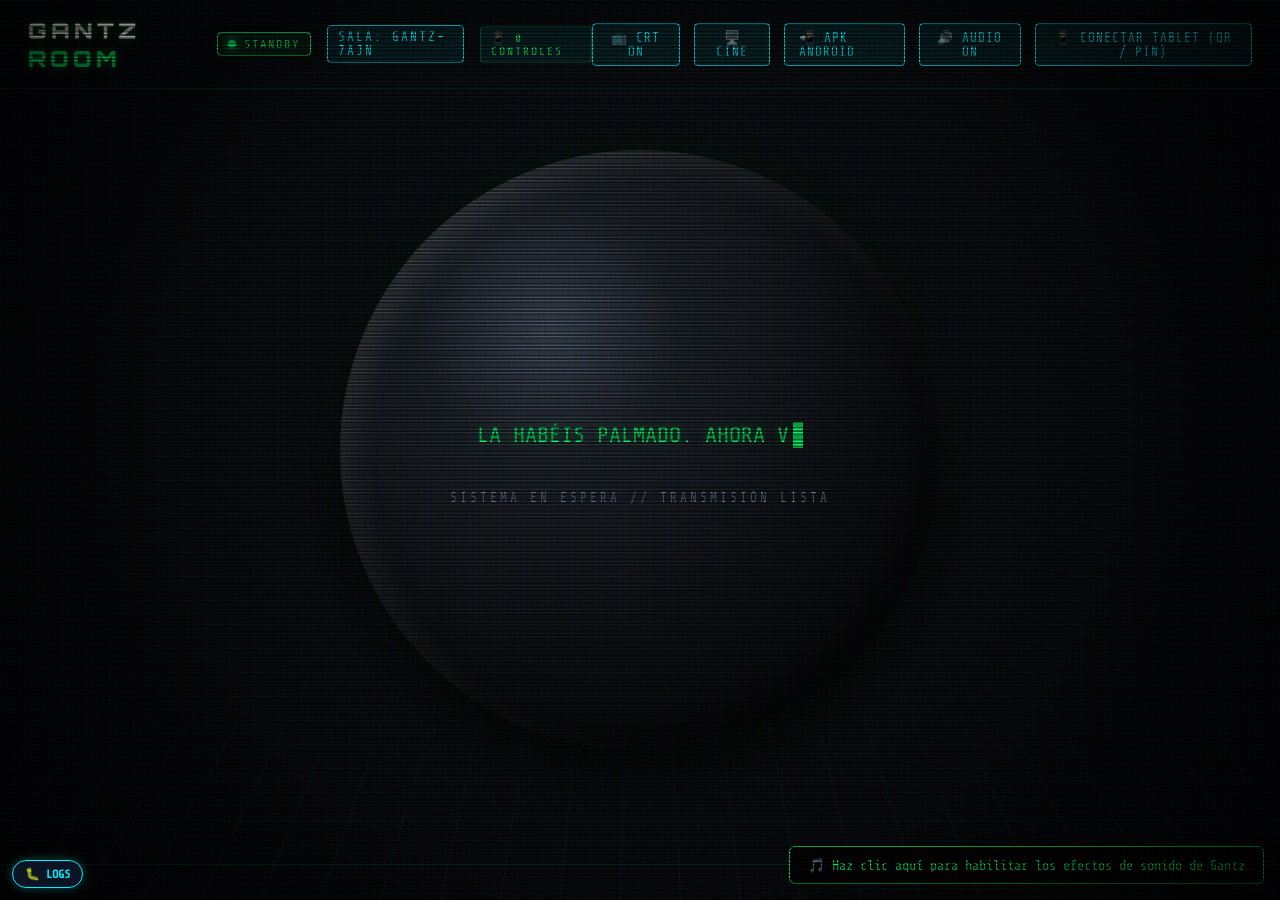
==== commit 3b620546: "feat(tech): offline pwa service worker, campaign json backup and restore, and wakelock keep screen o" ====
--- a/index.html
+++ b/index.html
@@ -327,5 +327,12 @@
   <script src="data/weapons.js"></script>
   <script src="js/audio.js"></script>
   <script src="js/display-p2p.js"></script>
+  <script>
+    if ('serviceWorker' in navigator) {
+      window.addEventListener('load', () => {
+        navigator.serviceWorker.register('./sw.js').catch(() => {});
+      });
+    }
+  </script>
 </body>
 </html>
--- a/css/display.css
+++ b/css/display.css
@@ -1595,3 +1595,113 @@
   0% { opacity: 0.7; filter: blur(2px); }
   100% { opacity: 1; filter: blur(0px); }
 }
+
+/* ==================== ULTRA-RESPONSIVE MEDIA QUERIES ==================== */
+@media (max-width: 1024px) {
+  .top-hud {
+    padding: 10px 16px;
+  }
+  .hud-left {
+    gap: 8px;
+  }
+  .gantz-logo {
+    font-size: 1.1rem;
+    letter-spacing: 2px;
+  }
+  .hud-btn {
+    padding: 5px 8px;
+    font-size: 0.72rem;
+  }
+}
+
+@media (max-width: 768px) {
+  .top-hud {
+    padding: 8px 12px;
+    flex-wrap: wrap;
+    gap: 6px;
+  }
+  .hud-left, .hud-right {
+    gap: 6px;
+    flex-wrap: wrap;
+  }
+  .room-pin-badge {
+    font-size: 0.72rem;
+    padding: 2px 6px;
+  }
+  .status-badge {
+    display: none;
+  }
+}
+
+/* Vertical / Portrait Screens (Tablets or Vertical TV) */
+@media (orientation: portrait) {
+  :root {
+    --sphere-size: min(92vw, 560px);
+  }
+  .manga-briefing-grid {
+    flex-direction: column;
+    align-items: center;
+    gap: 8px;
+  }
+  .manga-portrait-frame {
+    width: 130px;
+    height: 130px;
+    margin-top: 4px;
+  }
+  .manga-info-col {
+    gap: 4px;
+    font-size: 0.72rem;
+  }
+  .manga-field-title {
+    font-size: 0.68rem;
+  }
+  .manga-field-val {
+    font-size: 0.72rem;
+  }
+}
+
+/* Low-height screens (1366x768 or Windows Scaling 125%/150%) */
+@media (max-height: 720px) {
+  :root {
+    --sphere-size: min(78vh, 520px);
+  }
+  .top-hud {
+    padding: 6px 14px;
+  }
+  .manga-portrait-frame {
+    width: 140px;
+    height: 140px;
+  }
+  .digital-timer {
+    font-size: 3.8rem;
+  }
+  .manga-briefing-header {
+    font-size: 0.82rem;
+    margin-bottom: 4px;
+  }
+  .manga-info-col {
+    gap: 4px;
+  }
+  .manga-field-val {
+    font-size: 0.75rem;
+  }
+}
+
+@media (max-height: 600px) {
+  :root {
+    --sphere-size: min(76vh, 440px);
+  }
+  .top-hud {
+    padding: 4px 10px;
+  }
+  .digital-timer {
+    font-size: 3rem;
+  }
+  .manga-portrait-frame {
+    width: 110px;
+    height: 110px;
+  }
+  .manga-field-val {
+    font-size: 0.68rem;
+  }
+}
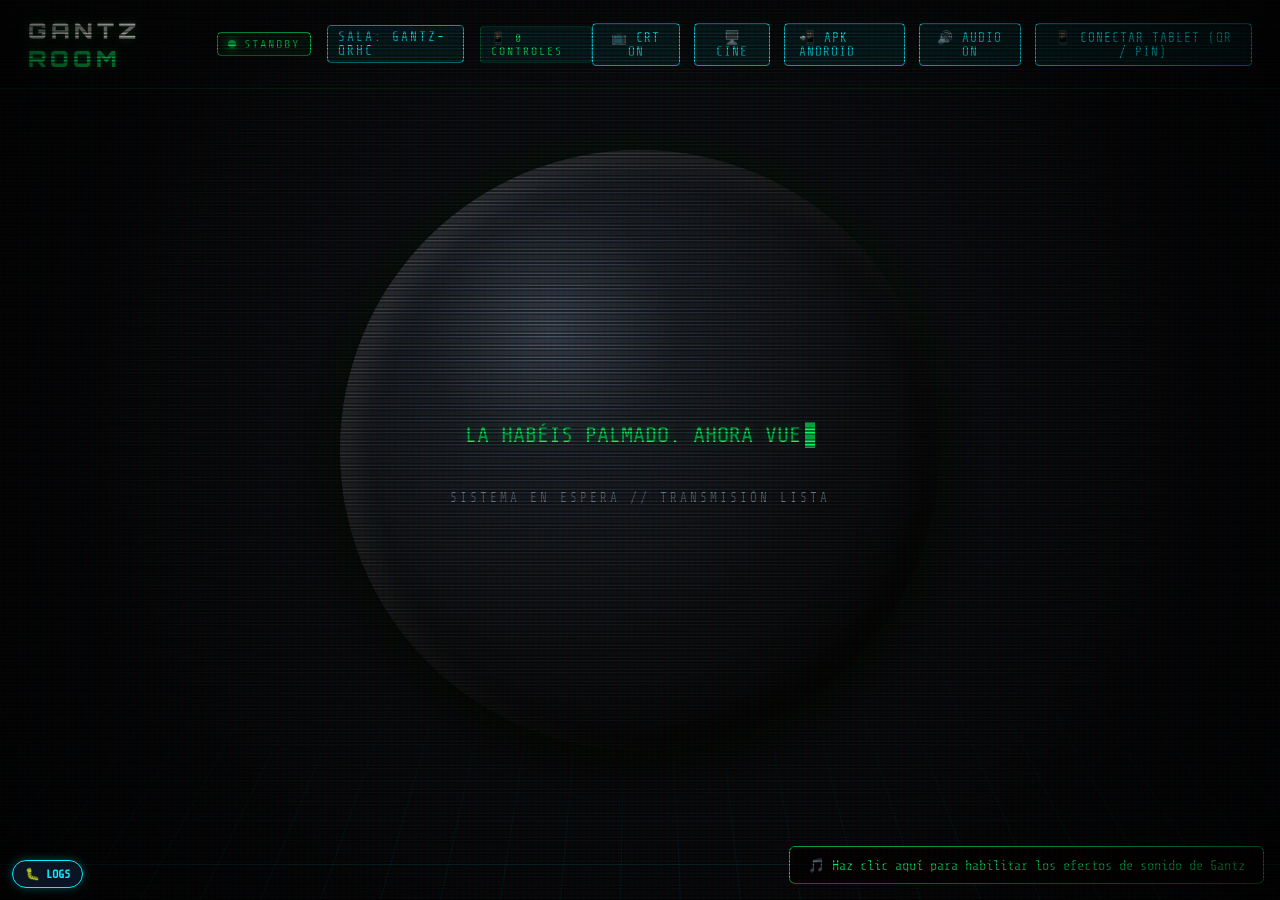
==== commit c15f5f59: "feat(qol): shadowdark initiative & turn tracker and dual master/player qr code connection modal" ====
--- a/index.html
+++ b/index.html
@@ -30,6 +30,7 @@
       </div>
       <div class="room-pin-badge" id="hudRoomPin" title="Clic para ver o copiar PIN">SALA: GENERANDO...</div>
       <div class="room-pin-badge" id="hudConnectedDevices" style="border-color: rgba(0,255,102,0.3); color: #00ff66; font-size: 0.72rem;">📱 0 CONTROLES</div>
+      <div class="room-pin-badge" id="hudActiveTurn" style="display: none; border-color: #ffd700; color: #ffd700; font-weight: bold; font-size: 0.75rem;">⚔️ TURNO: --</div>
     </div>
     <div class="hud-right">
       <button class="hud-btn" id="btnCrtToggle" title="Activar/Desactivar Efecto CRT Scanlines">📺 CRT ON</button>
@@ -267,8 +268,15 @@
   <!-- Modal QR Code -->
   <div class="qr-modal" id="qrModal">
     <div class="qr-card">
-      <div class="qr-card-title">CONECTAR <span>TABLET / CELULAR</span></div>
-      <p style="font-size: 0.85rem; color: #94a3b8;">Escanea con la cámara de tu tablet o usa el PIN de la sala:</p>
+      <div class="qr-card-title">CONECTAR <span>DISPOSITIVOS</span></div>
+      
+      <!-- QR Type Selector Tabs -->
+      <div style="display: flex; gap: 6px; margin: 8px 0 10px 0;">
+        <button class="hud-btn" id="btnQrTypeMaster" style="flex: 1; border-color: var(--gantz-cyan); color: #fff; background: rgba(0,240,255,0.2); font-size: 0.75rem; padding: 6px;">📱 CONTROL MASTER</button>
+        <button class="hud-btn" id="btnQrTypePlayers" style="flex: 1; border-color: var(--gantz-green); color: var(--gantz-green); background: transparent; font-size: 0.75rem; padding: 6px;">👥 PANTALLA JUGADORES</button>
+      </div>
+
+      <p id="qrInstructionsText" style="font-size: 0.82rem; color: #94a3b8;">Escanea con la tablet del Master para controlar la partida:</p>
       
       <div style="display: flex; align-items: center; justify-content: center; gap: 8px; margin: 10px 0;">
         <div class="qr-pin-display" id="qrPinDisplay" style="margin: 0;">GANTZ-XXXX</div>
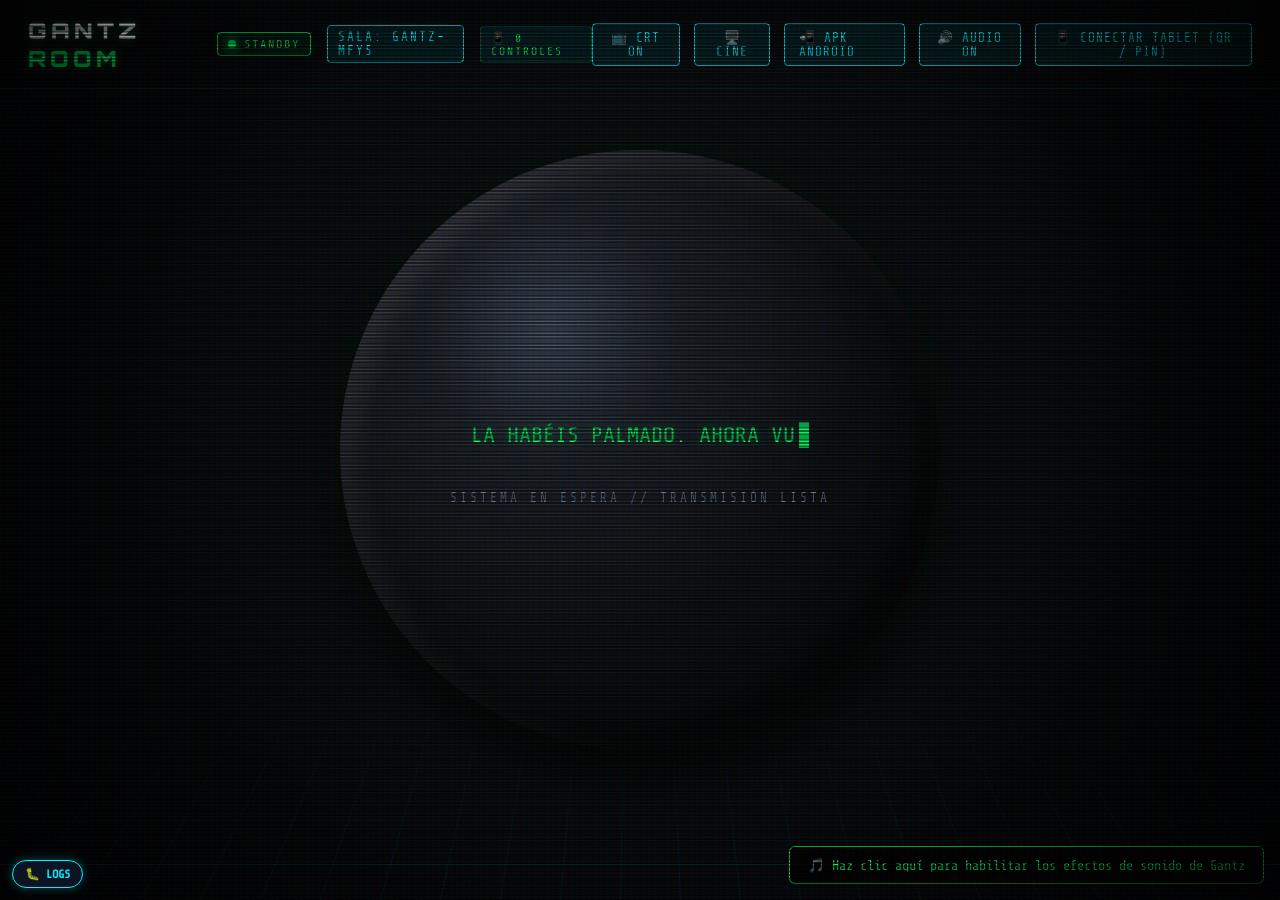
==== commit 9ec38d47: "feat: implement P2P remote control functionality with custom UI for Gantz web interface" ====
--- a/index.html
+++ b/index.html
@@ -255,6 +255,54 @@
               </div>
               <div class="radar-footer-row">
                 <span id="radarPerimeterWarning">⚠️ ADVERTENCIA: SALIR DEL PERÍMETRO (1 KM) ACTIVARÁ LA BOMBA CRANEAL</span>
+              </div>
+            </div>
+          </div>
+
+          <!-- 9. CINEMATIC FULLSCREEN INSPECTION & OPTICAL ZOOM VIEW -->
+          <div class="view-inspect" id="viewInspect" style="display: none;">
+            <div class="inspect-hud-container">
+              <!-- Animated Scanning Laser Sweep & Grid Overlay -->
+              <div class="inspect-laser-scanline"></div>
+              <div class="inspect-grid-layer"></div>
+
+              <!-- HUD Target Framing Brackets -->
+              <div class="inspect-bracket top-left"></div>
+              <div class="inspect-bracket top-right"></div>
+              <div class="inspect-bracket bottom-left"></div>
+              <div class="inspect-bracket bottom-right"></div>
+
+              <!-- Top Left: Tactical Target Biometrics Card -->
+              <div class="inspect-hud-header">
+                <div class="inspect-hud-tag" id="inspectHudTag">🔬 ANÁLISIS ÓPTICO DE OBJETIVO // GANTZ HUD</div>
+                <div class="inspect-target-name" id="inspectTargetName">OBJETIVO</div>
+                <div class="inspect-target-sub" id="inspectTargetSub">INFORMACIÓN CLASIFICADA</div>
+              </div>
+
+              <!-- Top Right: Live Optical Status & Zoom Level -->
+              <div class="inspect-hud-status">
+                <div class="inspect-live-pill">
+                  <span class="inspect-radar-pulse"></span>
+                  <span id="inspectZoomBadge">ZOOM 1.00x</span>
+                </div>
+                <div class="inspect-lens-info" id="inspectLensInfo">MODO: DETECCIÓN ÓPTICA</div>
+              </div>
+
+              <!-- Center: High-Resolution Scalable Image Viewport -->
+              <div class="inspect-viewport" id="inspectViewport">
+                <div class="inspect-img-frame" id="inspectImgFrame">
+                  <img src="assets/webp/monsters/alien_cebolla_joven_recortado.webp" id="inspectMainImg" class="inspect-main-image" alt="Target In Inspection">
+                  <div class="inspect-reticle-center"></div>
+                </div>
+              </div>
+
+              <!-- Bottom: Target Specs & Analysis Details -->
+              <div class="inspect-hud-footer" id="inspectHudFooter">
+                <div class="inspect-footer-quote" id="inspectFooterQuote">"VUESTRAS VIDAS ME PERTENECEN."</div>
+                <div class="inspect-footer-badges">
+                  <span class="inspect-stat-pill" id="inspectStatPill1">🎯 BLANCO FIJADO</span>
+                  <span class="inspect-stat-pill glow" id="inspectStatPill2">⚡ SEÑAL TRANSMITIDA</span>
+                </div>
               </div>
             </div>
           </div>
--- a/css/display.css
+++ b/css/display.css
@@ -1705,3 +1705,353 @@
     font-size: 0.68rem;
   }
 }
+
+/* ==========================================================================
+   9. CINEMATIC FULLSCREEN INSPECTION & OPTICAL ZOOM VIEW (CYBERPUNK HUD)
+   ========================================================================== */
+.view-inspect {
+  width: 100vw;
+  height: 100vh;
+  position: fixed;
+  top: 0;
+  left: 0;
+  z-index: 1500;
+  display: flex;
+  align-items: center;
+  justify-content: center;
+  padding: 24px;
+  box-sizing: border-box;
+  background: rgba(0, 0, 0, 0.92);
+  backdrop-filter: blur(10px);
+  animation: inspectFadeIn 0.35s cubic-bezier(0.16, 1, 0.3, 1);
+}
+
+@keyframes inspectFadeIn {
+  from {
+    opacity: 0;
+    transform: scale(0.96);
+    filter: blur(6px);
+  }
+  to {
+    opacity: 1;
+    transform: scale(1);
+    filter: blur(0);
+  }
+}
+
+.inspect-hud-container {
+  width: 92vw;
+  height: 88vh;
+  max-width: 1100px;
+  max-height: 720px;
+  position: relative;
+  display: flex;
+  flex-direction: column;
+  justify-content: space-between;
+  border: 2px solid rgba(0, 240, 255, 0.5);
+  background: radial-gradient(circle at center, rgba(8, 16, 32, 0.92) 0%, rgba(2, 4, 10, 0.98) 100%);
+  box-shadow: 0 0 40px rgba(0, 240, 255, 0.25), inset 0 0 30px rgba(0, 0, 0, 0.9);
+  overflow: hidden;
+  border-radius: 10px;
+  backdrop-filter: blur(12px);
+  padding: 18px 24px;
+  box-sizing: border-box;
+}
+
+/* Laser sweep line */
+.inspect-laser-scanline {
+  position: absolute;
+  top: -10%;
+  left: 0;
+  width: 100%;
+  height: 4px;
+  background: linear-gradient(90deg, transparent 0%, rgba(0, 240, 255, 0.8) 50%, transparent 100%);
+  box-shadow: 0 0 15px #00f0ff, 0 0 30px rgba(0, 255, 102, 0.6);
+  pointer-events: none;
+  z-index: 10;
+  animation: inspectScanSweep 3.5s linear infinite;
+}
+
+@keyframes inspectScanSweep {
+  0% {
+    top: -5%;
+    opacity: 0;
+  }
+  15% {
+    opacity: 1;
+  }
+  85% {
+    opacity: 1;
+  }
+  100% {
+    top: 105%;
+    opacity: 0;
+  }
+}
+
+/* Grid layer */
+.inspect-grid-layer {
+  position: absolute;
+  inset: 0;
+  background-image: 
+    linear-gradient(rgba(0, 240, 255, 0.05) 1px, transparent 1px),
+    linear-gradient(90deg, rgba(0, 240, 255, 0.05) 1px, transparent 1px);
+  background-size: 32px 32px;
+  pointer-events: none;
+  z-index: 1;
+}
+
+/* Tactical Corner Framing Brackets */
+.inspect-bracket {
+  position: absolute;
+  width: 24px;
+  height: 24px;
+  border-color: var(--gantz-cyan);
+  border-style: solid;
+  pointer-events: none;
+  z-index: 12;
+  filter: drop-shadow(0 0 6px var(--gantz-cyan));
+}
+
+.inspect-bracket.top-left {
+  top: 10px;
+  left: 10px;
+  border-width: 3px 0 0 3px;
+}
+
+.inspect-bracket.top-right {
+  top: 10px;
+  right: 10px;
+  border-width: 3px 3px 0 0;
+}
+
+.inspect-bracket.bottom-left {
+  bottom: 10px;
+  left: 10px;
+  border-width: 0 0 3px 3px;
+}
+
+.inspect-bracket.bottom-right {
+  bottom: 10px;
+  right: 10px;
+  border-width: 0 3px 3px 0;
+}
+
+/* Top Header HUD info */
+.inspect-hud-header {
+  position: relative;
+  z-index: 15;
+  text-align: left;
+  display: flex;
+  flex-direction: column;
+  gap: 2px;
+  pointer-events: none;
+}
+
+.inspect-hud-tag {
+  font-family: var(--font-mono);
+  font-size: 0.72rem;
+  color: var(--gantz-cyan);
+  letter-spacing: 2px;
+  text-transform: uppercase;
+  font-weight: bold;
+}
+
+.inspect-target-name {
+  font-family: var(--font-display);
+  font-size: 1.6rem;
+  font-weight: 900;
+  color: #fff;
+  letter-spacing: 2px;
+  text-shadow: 0 0 12px rgba(255, 255, 255, 0.6), 0 0 24px var(--gantz-green);
+}
+
+.inspect-target-sub {
+  font-family: var(--font-mono);
+  font-size: 0.85rem;
+  color: var(--gantz-green);
+  font-weight: bold;
+  letter-spacing: 1px;
+}
+
+/* Top Right Status */
+.inspect-hud-status {
+  position: absolute;
+  top: 18px;
+  right: 24px;
+  z-index: 15;
+  display: flex;
+  flex-direction: column;
+  align-items: flex-end;
+  gap: 4px;
+  pointer-events: none;
+}
+
+.inspect-live-pill {
+  display: inline-flex;
+  align-items: center;
+  gap: 8px;
+  background: rgba(0, 0, 0, 0.7);
+  border: 1px solid var(--gantz-gold);
+  color: var(--gantz-gold);
+  font-family: var(--font-mono);
+  font-size: 0.85rem;
+  font-weight: bold;
+  padding: 4px 12px;
+  border-radius: 20px;
+  box-shadow: 0 0 12px rgba(255, 215, 0, 0.3);
+  letter-spacing: 1px;
+}
+
+.inspect-radar-pulse {
+  width: 8px;
+  height: 8px;
+  background-color: var(--gantz-gold);
+  border-radius: 50%;
+  box-shadow: 0 0 8px var(--gantz-gold);
+  animation: radarPulse 1.2s infinite ease-in-out;
+}
+
+@keyframes radarPulse {
+  0% { transform: scale(0.85); opacity: 0.6; }
+  50% { transform: scale(1.3); opacity: 1; }
+  100% { transform: scale(0.85); opacity: 0.6; }
+}
+
+.inspect-lens-info {
+  font-family: var(--font-mono);
+  font-size: 0.68rem;
+  color: #94a3b8;
+  letter-spacing: 1px;
+}
+
+/* Center Image Viewport */
+.inspect-viewport {
+  flex: 1;
+  position: relative;
+  width: 100%;
+  height: 100%;
+  min-height: 240px;
+  overflow: hidden;
+  display: flex;
+  align-items: center;
+  justify-content: center;
+  z-index: 5;
+  margin: 10px 0;
+  border-radius: 6px;
+  background: rgba(0, 0, 0, 0.4);
+}
+
+.inspect-img-frame {
+  width: 100%;
+  height: 100%;
+  position: relative;
+  display: flex;
+  align-items: center;
+  justify-content: center;
+  overflow: hidden;
+}
+
+.inspect-main-image {
+  max-width: 88%;
+  max-height: 82%;
+  width: auto;
+  height: auto;
+  object-fit: contain;
+  transform-origin: center center;
+  transition: transform 0.15s cubic-bezier(0.2, 0, 0, 1), object-position 0.15s cubic-bezier(0.2, 0, 0, 1);
+  filter: contrast(1.15) brightness(1.05) drop-shadow(0 0 25px rgba(0, 240, 255, 0.35));
+  will-change: transform;
+}
+
+/* Central Reticle overlay */
+.inspect-reticle-center {
+  position: absolute;
+  top: 50%;
+  left: 50%;
+  transform: translate(-50%, -50%);
+  width: 70px;
+  height: 70px;
+  border: 1px dashed rgba(0, 240, 255, 0.4);
+  border-radius: 50%;
+  pointer-events: none;
+  z-index: 10;
+  box-shadow: 0 0 15px rgba(0, 240, 255, 0.2);
+}
+
+.inspect-reticle-center::before {
+  content: '';
+  position: absolute;
+  top: 50%;
+  left: 50%;
+  transform: translate(-50%, -50%);
+  width: 8px;
+  height: 8px;
+  background: rgba(0, 240, 255, 0.8);
+  border-radius: 50%;
+  box-shadow: 0 0 8px #00f0ff;
+}
+
+/* Bottom HUD Footer */
+.inspect-hud-footer {
+  position: relative;
+  z-index: 15;
+  display: flex;
+  justify-content: space-between;
+  align-items: center;
+  border-top: 1px solid rgba(255, 255, 255, 0.1);
+  padding-top: 10px;
+  pointer-events: none;
+}
+
+.inspect-footer-quote {
+  font-family: var(--font-mono);
+  font-size: 0.85rem;
+  color: #e2e8f0;
+  font-style: italic;
+  max-width: 65%;
+  overflow: hidden;
+  text-overflow: ellipsis;
+  white-space: nowrap;
+  letter-spacing: 1px;
+}
+
+.inspect-footer-badges {
+  display: flex;
+  gap: 8px;
+}
+
+.inspect-stat-pill {
+  font-family: var(--font-mono);
+  font-size: 0.72rem;
+  padding: 3px 8px;
+  border-radius: 4px;
+  background: rgba(0, 0, 0, 0.6);
+  border: 1px solid rgba(255, 255, 255, 0.2);
+  color: #94a3b8;
+  font-weight: bold;
+}
+
+.inspect-stat-pill.glow {
+  border-color: var(--gantz-green);
+  color: var(--gantz-green);
+  box-shadow: 0 0 8px rgba(0, 255, 102, 0.3);
+}
+
+@media (max-width: 768px) {
+  .inspect-hud-container {
+    padding: 12px 14px;
+  }
+  .inspect-target-name {
+    font-size: 1.2rem;
+  }
+  .inspect-hud-status {
+    top: 12px;
+    right: 14px;
+  }
+  .inspect-footer-quote {
+    font-size: 0.72rem;
+    max-width: 50%;
+  }
+}
+
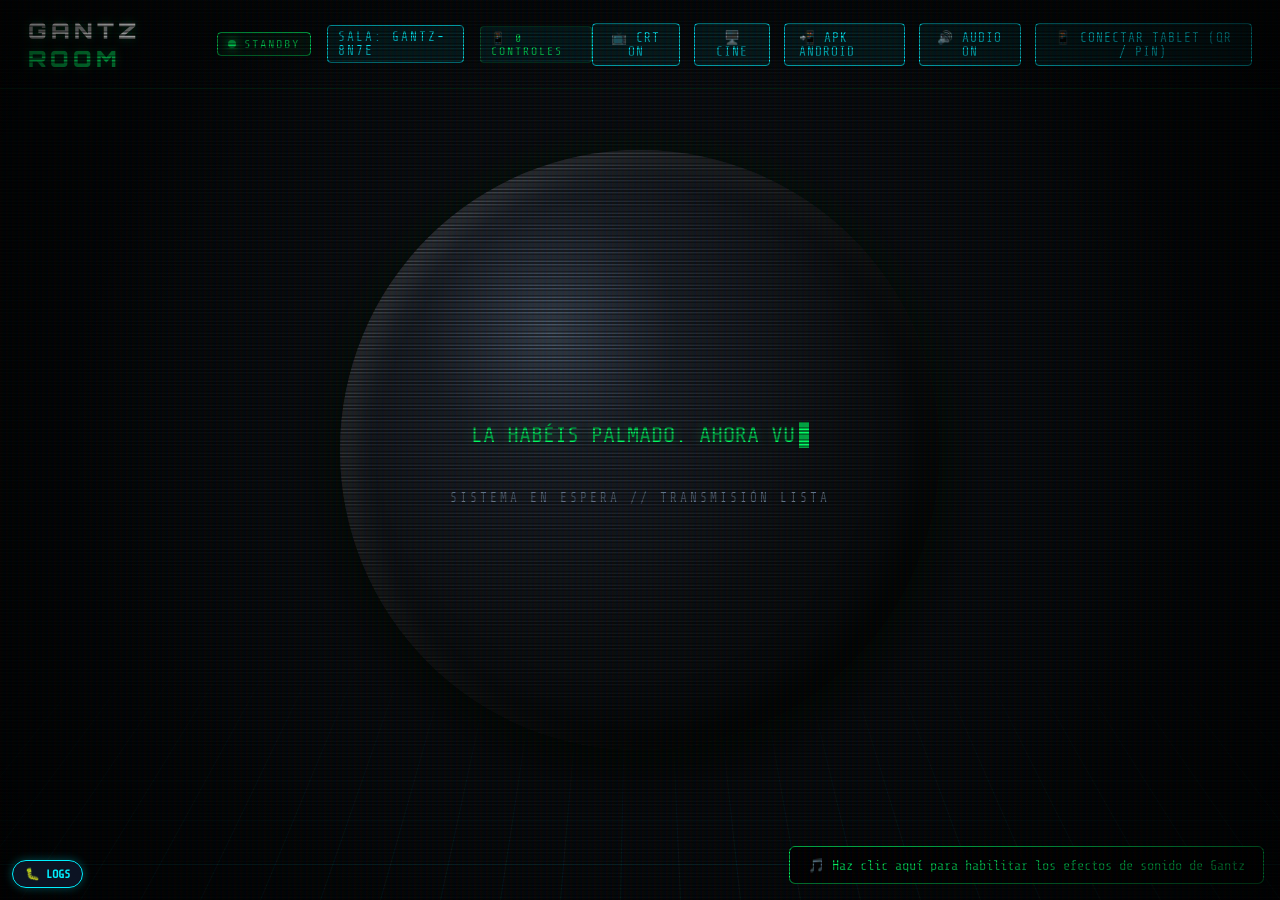
==== commit 5c8d1775: "feat: implement Web Audio API synth engine and establish P2P communication infrastructure for Gantz " ====
--- a/index.html
+++ b/index.html
@@ -87,8 +87,9 @@
             <div class="mission-mini-radar" id="miniRadar">
               <div class="radar-sweep"></div>
               <div class="radar-crosshair"></div>
-              <div class="radar-blip blip-target" title="Objetivo Alien"></div>
-              <div class="radar-blip blip-hunter" style="top: 35%; left: 45%;" title="Cazadores"></div>
+              <div class="radar-blip blip-target" id="miniBlipTarget" style="top: 35%; left: 65%;" title="Objetivo Alien"></div>
+              <div class="radar-blip blip-hunter" id="miniBlipHunter" style="top: 50%; left: 50%;" title="Cazadores"></div>
+              <div id="miniBlipsMinions"></div>
               <div class="radar-ring r-1"></div>
               <div class="radar-ring r-2"></div>
             </div>
@@ -238,20 +239,25 @@
             <div class="tactical-radar-card">
               <div class="radar-header-row">
                 <div class="radar-title">🛰️ RADAR TÁCTICO DE GANTZ // RASTREO DE ÁREA</div>
-                <div class="radar-status-badge">🟢 HUD ACTIVO</div>
-              </div>
-              <div class="tactical-radar-screen">
-                <div class="tactical-sweep"></div>
+                <div class="radar-status-badge" id="radarStatusBadge">🟢 HUD ACTIVO</div>
+              </div>
+              <div class="tactical-radar-screen" id="tacticalRadarScreen">
+                <div class="tactical-sweep" id="tacticalRadarSweep"></div>
                 <div class="tactical-grid-overlay"></div>
-                <div class="tactical-ring ring-1"></div>
-                <div class="tactical-ring ring-2"></div>
-                <div class="tactical-ring ring-3"></div>
-                <div class="tactical-blip alien-boss" style="top: 38%; left: 60%;">
+                <div class="tactical-ring ring-1" title="1.000 Metros (Límite Perímetro)"></div>
+                <div class="tactical-ring ring-2" title="500 Metros (Zona Media)"></div>
+                <div class="tactical-ring ring-3" title="100 Metros (Peligro)"></div>
+                <div class="tactical-blip alien-boss" id="tacticalBlipTarget" style="top: 35%; left: 65%;">
                   <span class="blip-label" id="radarTargetLabel">OBJETIVO: ALIEN</span>
                 </div>
-                <div class="tactical-blip hunter-team" style="top: 62%; left: 38%;">
-                  <span class="blip-label">CAZADORES</span>
-                </div>
+                <div class="tactical-blip hunter-team" id="tacticalBlipHunter" style="top: 50%; left: 50%;">
+                  <span class="blip-label" id="radarHunterLabel">CAZADORES (PUNTO 0)</span>
+                </div>
+                <div id="tacticalMinionsContainer"></div>
+              </div>
+              <div class="radar-metrics-row" style="display: flex; gap: 12px; justify-content: center; align-items: center; margin: 6px 0; font-size: 0.8rem; font-family: var(--font-display);">
+                <div style="color: var(--gantz-gold);">DISTANCIA: <span id="radarMetricMeters" style="color: #fff; font-family: monospace; font-size: 0.95rem; font-weight: bold;">120m</span></div>
+                <div style="color: #94a3b8;">AMENAZA: <span id="radarMetricThreat" style="color: #ff003c; font-weight: bold; padding: 1px 6px; border-radius: 3px; background: rgba(255,0,60,0.2); border: 1px solid #ff003c;">INMINENTE</span></div>
               </div>
               <div class="radar-footer-row">
                 <span id="radarPerimeterWarning">⚠️ ADVERTENCIA: SALIR DEL PERÍMETRO (1 KM) ACTIVARÁ LA BOMBA CRANEAL</span>
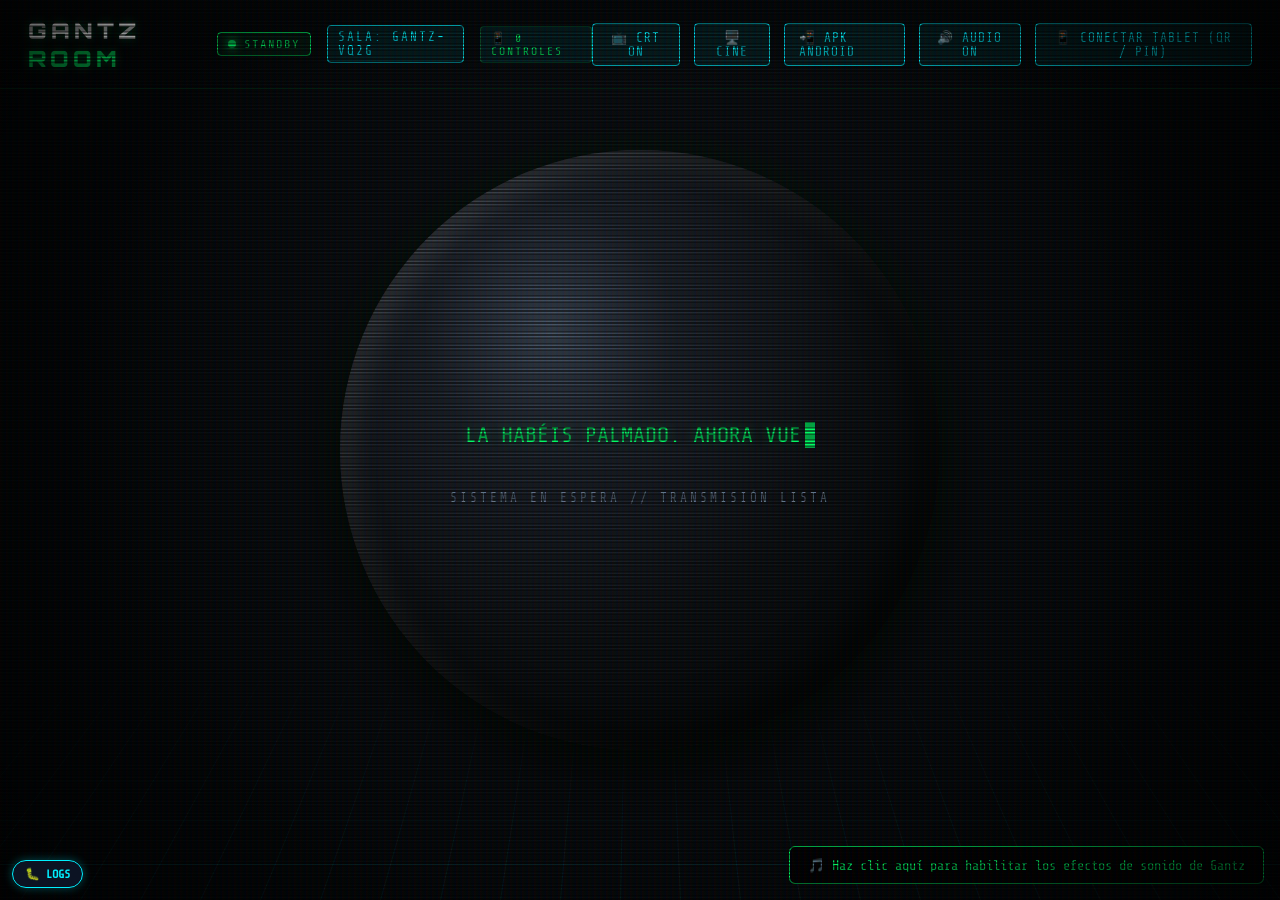
==== commit c45e9d24: "feat: implement Gantz room scoring engine, P2P remote controller, and TTS audio integration" ====
--- a/index.html
+++ b/index.html
@@ -382,12 +382,15 @@
   </div>
 
   <!-- Libraries -->
+  <script src="config.js"></script>
   <script src="js/logger.js"></script>
   <script src="js/vendor/peerjs.min.js"></script>
   <script src="js/vendor/qrcode.min.js"></script>
   <script src="data/aliens.js"></script>
   <script src="data/weapons.js"></script>
   <script src="js/audio.js"></script>
+  <script src="js/elevenlabs-tts.js"></script>
+  <script src="js/scoring-evaluator.js"></script>
   <script src="js/display-p2p.js"></script>
   <script>
     if ('serviceWorker' in navigator) {
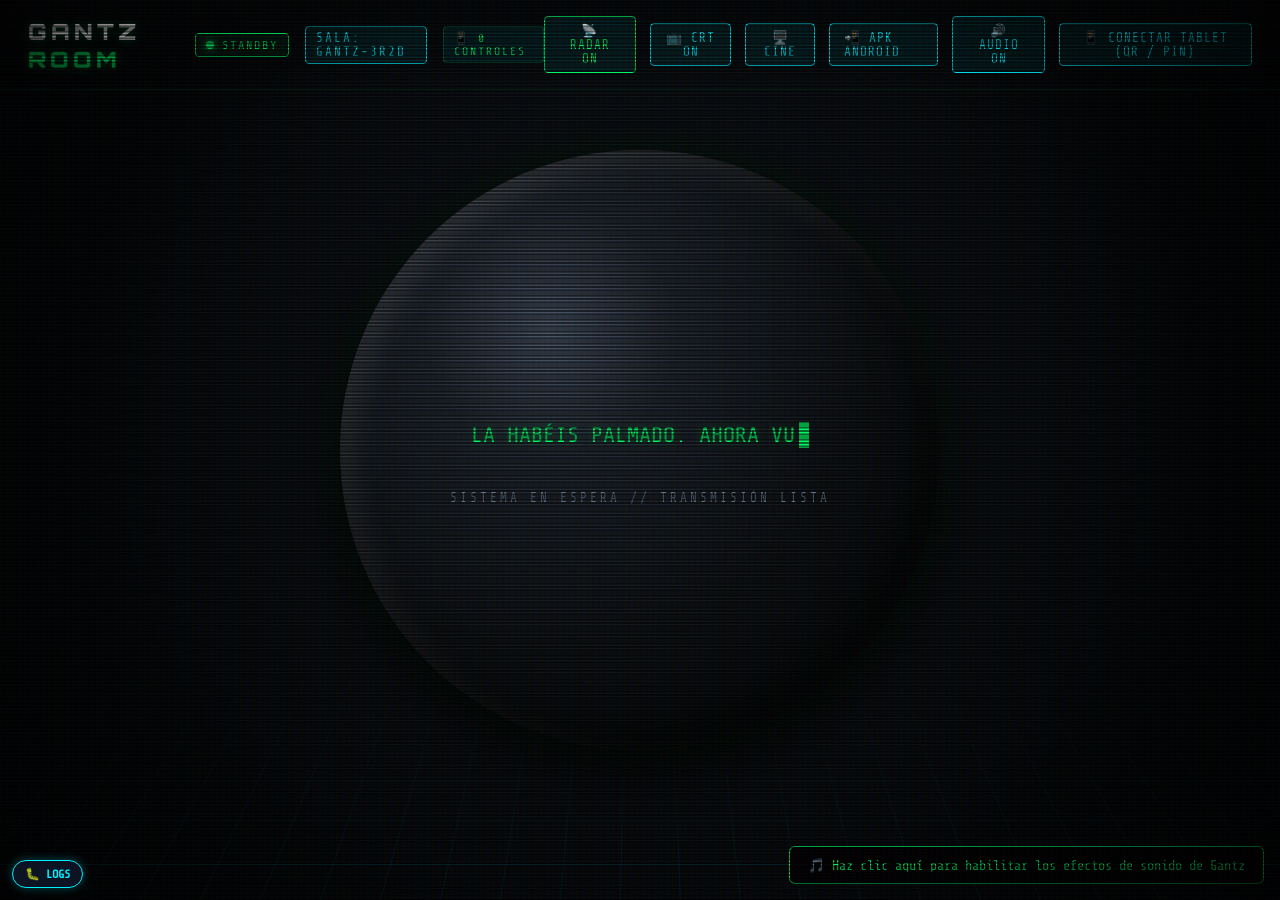
==== commit fdf86bb5: "feat: implement P2P-enabled display UI with dedicated stylesheets and networking scripts" ====
--- a/index.html
+++ b/index.html
@@ -33,6 +33,7 @@
       <div class="room-pin-badge" id="hudActiveTurn" style="display: none; border-color: #ffd700; color: #ffd700; font-weight: bold; font-size: 0.75rem;">⚔️ TURNO: --</div>
     </div>
     <div class="hud-right">
+      <button class="hud-btn" id="btnRadarToggle" title="Mostrar u Ocultar Radar en Pantalla">📡 RADAR ON</button>
       <button class="hud-btn" id="btnCrtToggle" title="Activar/Desactivar Efecto CRT Scanlines">📺 CRT ON</button>
       <button class="hud-btn" id="btnZenToggle" title="Modo Cine / Ocultar HUD">🖥️ CINE</button>
       <a href="assets/apk/gantz-remote.apk" download="gantz-remote.apk" class="hud-btn" style="text-decoration: none; border-color: var(--gantz-cyan); color: var(--gantz-cyan);" title="Descargar APK nativa para Android">📲 APK ANDROID</a>
--- a/css/display.css
+++ b/css/display.css
@@ -1235,6 +1235,14 @@
   box-shadow: 0 0 15px rgba(0, 240, 255, 0.2);
   overflow: hidden;
   pointer-events: none;
+  transition: opacity 0.4s cubic-bezier(0.2, 0.8, 0.2, 1), transform 0.4s cubic-bezier(0.2, 0.8, 0.2, 1), visibility 0.4s;
+}
+
+.mission-mini-radar.radar-hidden {
+  opacity: 0 !important;
+  transform: scale(0.6);
+  visibility: hidden !important;
+  pointer-events: none !important;
 }
 
 .radar-sweep {
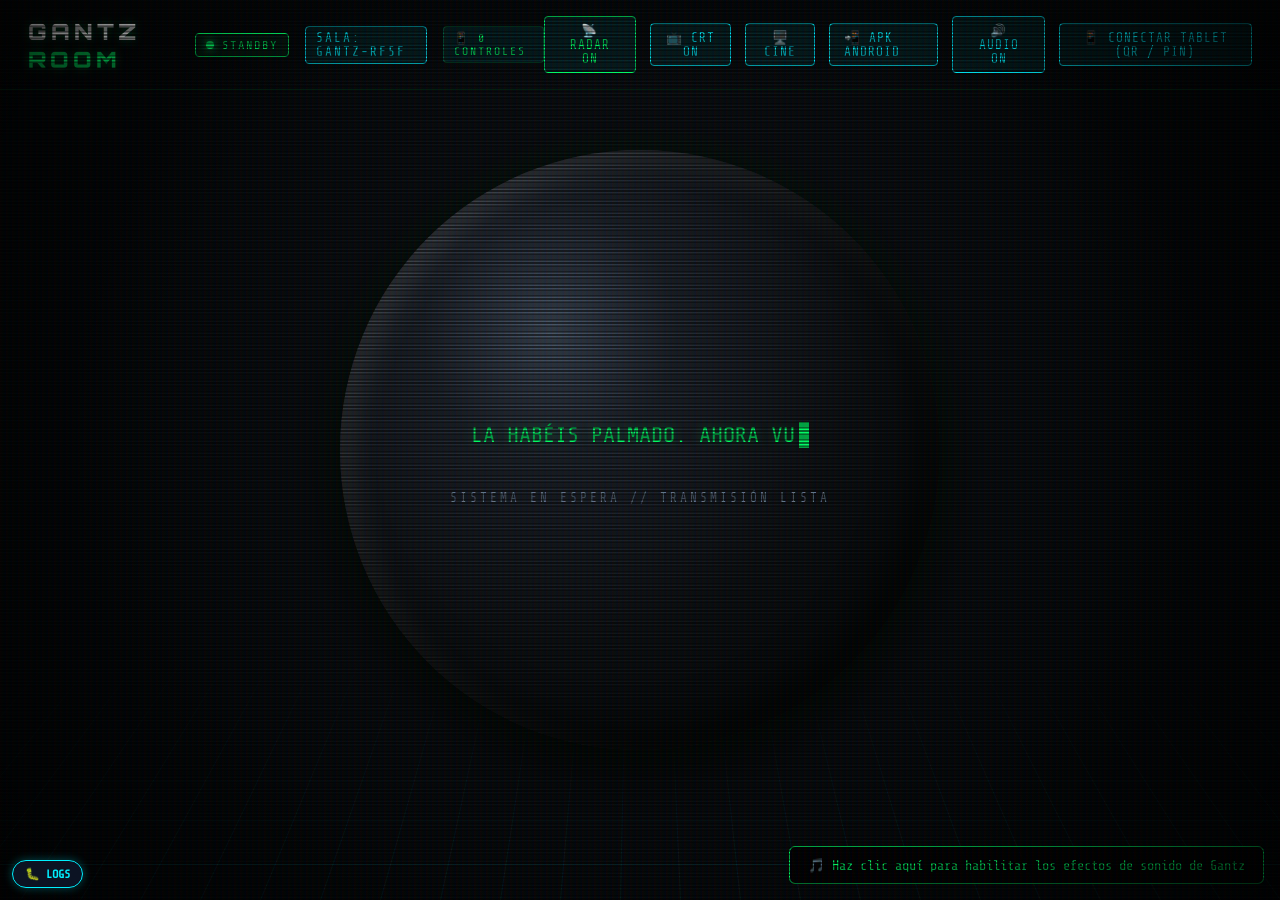
==== commit 9db5ca22: "feat: add P2P remote and display controllers for WebRTC session management" ====
--- a/index.html
+++ b/index.html
@@ -319,6 +319,14 @@
       </div>
     </div>
   </main>
+
+  <!-- Real-Time Full-Screen Tactical Combat Event Alert -->
+  <div class="combat-event-banner" id="combatEventBanner" style="display: none;">
+    <div class="combat-event-content" id="combatEventContent">
+      <div class="combat-event-title" id="combatEventTitle">¡TRAJE REVENTADO!</div>
+      <div class="combat-event-body" id="combatEventBody">CIRCUITOS EN SOBRECARGA // FLUIDO AZUL EXPULSADO</div>
+    </div>
+  </div>
 
   <!-- Modal QR Code -->
   <div class="qr-modal" id="qrModal">
--- a/css/display.css
+++ b/css/display.css
@@ -2063,3 +2063,64 @@
   }
 }
 
+/* ==================== REAL-TIME TACTICAL COMBAT EVENT BANNER ==================== */
+.combat-event-banner {
+  position: fixed;
+  top: 75px;
+  left: 50%;
+  transform: translateX(-50%);
+  z-index: 10000;
+  max-width: 620px;
+  width: 90%;
+  pointer-events: none;
+  animation: combatSlideDown 0.4s cubic-bezier(0.16, 1, 0.3, 1);
+}
+
+.combat-event-content {
+  background: rgba(6, 8, 13, 0.95);
+  border: 2px solid var(--gantz-red);
+  border-radius: 8px;
+  padding: 14px 20px;
+  text-align: center;
+  box-shadow: 0 0 35px rgba(255, 0, 60, 0.4), inset 0 0 20px rgba(255, 0, 60, 0.2);
+  backdrop-filter: blur(10px);
+}
+
+.combat-event-content.cyan {
+  border-color: var(--gantz-cyan);
+  box-shadow: 0 0 35px rgba(0, 240, 255, 0.4), inset 0 0 20px rgba(0, 240, 255, 0.2);
+}
+
+.combat-event-content.gold {
+  border-color: var(--gantz-gold);
+  box-shadow: 0 0 35px rgba(255, 215, 0, 0.4), inset 0 0 20px rgba(255, 215, 0, 0.2);
+}
+
+.combat-event-title {
+  font-family: var(--font-display);
+  font-size: 1.15rem;
+  font-weight: 900;
+  color: #fff;
+  letter-spacing: 2px;
+  text-transform: uppercase;
+  margin-bottom: 4px;
+}
+
+.combat-event-body {
+  font-family: var(--font-mono);
+  font-size: 0.85rem;
+  color: #cbd5e1;
+  letter-spacing: 1px;
+}
+
+@keyframes combatSlideDown {
+  from {
+    opacity: 0;
+    transform: translate(-50%, -30px) scale(0.95);
+  }
+  to {
+    opacity: 1;
+    transform: translate(-50%, 0) scale(1);
+  }
+}
+
